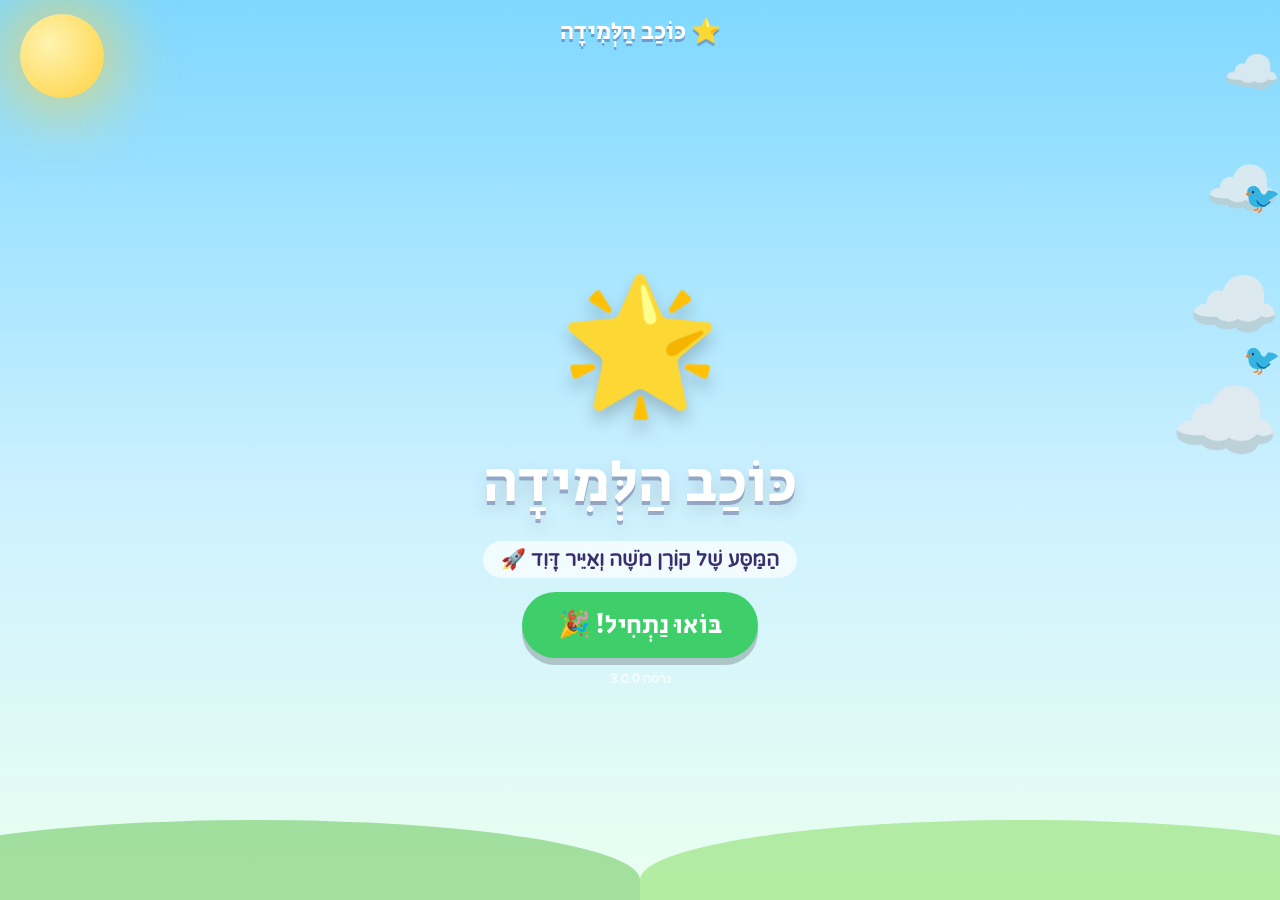
==== app/src/main/assets/index.html @ 02dd898a "Initial commit of Android app and kids learning game web assets" ====
<!DOCTYPE html>
<html lang="he" dir="rtl">
<head>
<script>
(function(){
  try {
    const saved = JSON.parse(localStorage.getItem('kls2_localHtml'));
    if (saved && saved.version && saved.html) {
      const currentVer = '3.0.0';
      const pa = saved.version.split('.').map(Number);
      const pb = currentVer.split('.').map(Number);
      let isNewer = false;
      for (let i = 0; i < 3; i++) {
        if ((pa[i] || 0) > (pb[i] || 0)) { isNewer = true; break; }
        if ((pa[i] || 0) < (pb[i] || 0)) { break; }
      }
      if (isNewer) {
        window.__isLocalHtmlLoaded = true;
        document.open();
        document.write(saved.html);
        document.close();
      } else {
        localStorage.removeItem('kls2_localHtml');
      }
    }
  } catch(e) {}
})();
</script>
<meta charset="UTF-8">
<meta name="viewport" content="width=device-width, initial-scale=1.0, maximum-scale=1.0, user-scalable=no, viewport-fit=cover">
<meta name="mobile-web-app-capable" content="yes">
<meta name="theme-color" content="#5b8def">
<title>כוכב הלמידה 3.0 ⭐ קורן משה & אייר דוד</title>
<link rel="preconnect" href="https://fonts.googleapis.com">
<link href="https://fonts.googleapis.com/css2?family=Varela+Round&family=Secular+One&family=Fredoka:wght@500;700&display=swap" rel="stylesheet">
<style>
:root{
  --sky1:#7fd8ff; --sky2:#cdf1ff;
  --sun:#ffd23f; --grass:#7ed957;
  --card:#ffffff; --ink:#3a2e6e;
  --pink:#ff6fa5; --orange:#ff9f43; --teal:#2dd4bf; --violet:#a78bfa; --blue:#5b8def;
  --good:#3ecf6b; --bad:#ff5e5e;
  --shadow:0 8px 0 rgba(58,46,110,.18);
}
*{margin:0;padding:0;box-sizing:border-box;-webkit-tap-highlight-color:transparent;user-select:none;-webkit-user-select:none;touch-action:manipulation}
html,body{height:100%;overflow:hidden}
body{
  font-family:'Varela Round','Rubik',sans-serif;color:var(--ink);
  background:linear-gradient(180deg,var(--sky1) 0%,var(--sky2) 55%,#eafff0 100%);
  display:flex;flex-direction:column;
}
.en{font-family:'Fredoka','Varela Round',sans-serif}

/* ---------- רקע חי ---------- */
.bg{position:fixed;inset:0;pointer-events:none;z-index:0;overflow:hidden}
.cloud{position:absolute;font-size:64px;opacity:.85;animation:drift linear infinite}
@keyframes drift{from{transform:translateX(-15vw)}to{transform:translateX(115vw)}}
.sun{position:absolute;top:14px;left:20px;width:84px;height:84px;border-radius:50%;
  background:radial-gradient(circle at 35% 35%,#fff3b0,var(--sun));
  box-shadow:0 0 60px 20px rgba(255,210,63,.55);animation:spinSun 24s linear infinite}
@keyframes spinSun{to{transform:rotate(360deg)}}
.hill{position:absolute;bottom:-40px;width:60vw;height:120px;border-radius:50% 50% 0 0;background:var(--grass);opacity:.5}
.hill.h2{right:-10vw}.hill.h1{left:-10vw;background:#5ec24a}
.bird{position:absolute;font-size:30px;animation:drift linear infinite}

/* ---------- כותרת ---------- */
header{position:relative;z-index:5;display:flex;align-items:center;justify-content:space-between;padding:8px 14px;gap:8px;min-height:62px}
.brand{font-family:'Secular One',sans-serif;font-size:clamp(16px,3.2vw,24px);color:#fff;text-shadow:0 3px 0 rgba(58,46,110,.35)}
.hud{display:flex;align-items:center;gap:8px}
.pill{display:flex;align-items:center;gap:5px;background:#fff;border-radius:999px;padding:5px 14px;font-weight:bold;font-size:19px;box-shadow:var(--shadow)}
.pill .s{font-size:22px;animation:pulse 1.6s ease-in-out infinite}
@keyframes pulse{50%{transform:scale(1.2) rotate(8deg)}}
.btn-ico{background:#fff;border:none;border-radius:999px;width:46px;height:46px;font-size:23px;box-shadow:var(--shadow);cursor:pointer}
.btn-ico:active{transform:translateY(4px);box-shadow:0 2px 0 rgba(58,46,110,.18)}
#homeBtn,#profilePill,#ttsBtn{display:none}
#profilePill{cursor:pointer}
#ttsBtn.off{opacity:.55}
.pill .pf{width:28px;height:28px;border-radius:50%;object-fit:cover}

/* ---------- מסכים ---------- */
main{position:relative;z-index:2;flex:1;display:flex;flex-direction:column;overflow:hidden}
.screen{position:absolute;inset:0;display:none;flex-direction:column;padding:6px 14px 14px;animation:popIn .45s cubic-bezier(.2,1.4,.4,1)}
.screen.active{display:flex}
@keyframes popIn{from{opacity:0;transform:scale(.92) translateY(24px)}}

/* ---------- ספלאש ---------- */
#splash{align-items:center;justify-content:center;text-align:center;gap:14px}
.logo-star{font-size:clamp(80px,16vw,130px);animation:logoFloat 2.6s ease-in-out infinite;filter:drop-shadow(0 10px 8px rgba(0,0,0,.2))}
@keyframes logoFloat{50%{transform:translateY(-18px) rotate(8deg)}}
.logo-title{font-family:'Secular One',sans-serif;font-size:clamp(34px,8vw,60px);color:#fff;text-shadow:0 4px 0 rgba(58,46,110,.35),0 8px 18px rgba(0,0,0,.15)}
.logo-sub{font-size:clamp(15px,3vw,20px);font-weight:bold;color:var(--ink);background:rgba(255,255,255,.7);padding:6px 18px;border-radius:999px}
.ver-tag{font-size:12px;font-weight:bold;color:#fff;opacity:.8}

/* ---------- כפתורים ---------- */
.big-btn{font-family:'Secular One',sans-serif;font-size:clamp(19px,3.4vw,26px);border:none;border-radius:999px;padding:14px 36px;cursor:pointer;color:#fff;box-shadow:0 7px 0 rgba(0,0,0,.2);transition:transform .12s}
.big-btn:active{transform:translateY(5px);box-shadow:none}
.big-btn.green{background:var(--good)}.big-btn.orange{background:var(--orange)}
.big-btn.blue{background:var(--blue)}.big-btn.pink{background:var(--pink)}
.big-btn[disabled]{opacity:.4;pointer-events:none}

/* ---------- פרופילים ---------- */
#profiles,#newProfile{align-items:center;justify-content:center;gap:16px}
.sec-title{font-family:'Secular One',sans-serif;font-size:clamp(24px,5vw,38px);color:#fff;text-shadow:0 3px 0 rgba(58,46,110,.3);text-align:center}
.profile-row{display:flex;gap:18px;flex-wrap:wrap;justify-content:center;max-width:900px}
.pcard{background:#fff;border:none;border-radius:26px;padding:18px 22px 14px;cursor:pointer;display:flex;flex-direction:column;align-items:center;gap:6px;box-shadow:var(--shadow);min-width:160px;transition:transform .15s;animation:cardIn .5s cubic-bezier(.2,1.4,.4,1) backwards;position:relative}
.pcard:active{transform:scale(.94)}
.pcard .av{font-size:58px;filter:drop-shadow(0 4px 3px rgba(0,0,0,.15))}
.pcard .pface{width:86px;height:86px;border-radius:50%;object-fit:cover;border:5px solid var(--sun);box-shadow:0 5px 12px rgba(0,0,0,.22)}
.pcard .pn{font-family:'Secular One',sans-serif;font-size:21px}
.pcard .pi{font-size:14px;font-weight:bold;opacity:.65}
.pcard .del{position:absolute;top:-8px;left:-8px;width:32px;height:32px;border-radius:50%;border:none;background:var(--bad);color:#fff;font-size:15px;box-shadow:0 3px 0 #c23;cursor:pointer}
.pcard .cam{position:absolute;top:-8px;right:-8px;width:36px;height:36px;border-radius:50%;border:none;background:var(--blue);font-size:17px;box-shadow:0 3px 0 #3a6bd0;cursor:pointer}
.pcard.add{background:rgba(255,255,255,.55);border:4px dashed rgba(58,46,110,.3)}
@keyframes cardIn{from{opacity:0;transform:translateY(40px) scale(.7)}}

/* יצירת פרופיל */
.form-card{background:#fff;border-radius:30px;box-shadow:var(--shadow);padding:22px clamp(16px,4vw,40px);display:flex;flex-direction:column;gap:14px;max-width:640px;width:100%;max-height:78vh;overflow-y:auto}
.form-lbl{font-family:'Secular One',sans-serif;font-size:20px}
#nameInput{font-family:'Varela Round',sans-serif;font-size:26px;text-align:center;border:4px solid var(--violet);border-radius:18px;padding:10px;width:100%;color:var(--ink);background:#faf8ff;user-select:text;-webkit-user-select:text}
#nameInput:focus{outline:none;border-color:var(--pink)}
.age-row,.avatar-grid{display:flex;gap:10px;flex-wrap:wrap;justify-content:center}
.age-opt{font-family:'Secular One',sans-serif;font-size:26px;width:60px;height:60px;border-radius:50%;border:4px solid rgba(58,46,110,.2);background:#fff;color:var(--ink);cursor:pointer;transition:.15s}
.age-opt.sel{background:var(--sun);border-color:var(--orange);transform:scale(1.15);box-shadow:0 0 0 4px rgba(255,159,67,.4)}
.avatar-grid{display:grid;grid-template-columns:repeat(6,1fr);gap:8px}
.av-opt{font-size:clamp(30px,6vw,42px);background:#f4f1ff;border:4px solid transparent;border-radius:18px;cursor:pointer;padding:6px;transition:.15s}
.av-opt.sel{border-color:var(--violet);background:#fff;transform:scale(1.12);box-shadow:0 4px 0 rgba(58,46,110,.18)}

/* ---------- באנר הילדים במסך הבית ---------- */
.kids-banner{display:flex;justify-content:center;align-items:flex-end;gap:clamp(20px,6vw,70px);margin:2px auto 10px;position:relative}
.kid-hero{display:flex;flex-direction:column;align-items:center;cursor:pointer;position:relative;transition:transform .2s}
.kid-hero:active{transform:scale(.93)}
.kid-hero .wrap{position:relative;animation:heroBob 3s ease-in-out infinite}
.kid-hero:nth-child(2) .wrap{animation-delay:1.5s}
@keyframes heroBob{50%{transform:translateY(-9px)}}
.kid-face{width:clamp(72px,13vw,104px);height:clamp(72px,13vw,104px);border-radius:50%;object-fit:cover;border:5px solid var(--sun);box-shadow:0 6px 16px rgba(0,0,0,.28);background:#fff;position:relative;z-index:2;display:block}
.kid-body{width:clamp(54px,9.5vw,76px);height:clamp(38px,7vw,54px);margin:-14px auto 0;background:linear-gradient(180deg,var(--bc,#5b8def),color-mix(in srgb,var(--bc,#5b8def) 70%,#000 12%));border-radius:16px 16px 22px 22px;position:relative;z-index:1;border:4px solid #20203a;display:flex;align-items:flex-end;justify-content:center;font-size:20px}
.kid-body::before{content:'';position:absolute;inset:-4px -16px -2px -16px;background:var(--cape,#ff5e5e);border-radius:14px 14px 40px 40px;z-index:-1;transform-origin:top center;animation:capeWave 2.4s ease-in-out infinite}
@keyframes capeWave{50%{transform:scaleX(1.12) rotate(1.6deg)}}
.kid-crown{position:absolute;top:-22px;left:50%;transform:translateX(-50%);font-size:26px;z-index:3;filter:drop-shadow(0 3px 2px rgba(0,0,0,.25));animation:pulse 2s infinite}
.kid-name{font-family:'Secular One',sans-serif;font-size:clamp(16px,3vw,23px);background:#fff;padding:3px 16px;border-radius:999px;box-shadow:var(--shadow);margin-top:8px;white-space:nowrap}
.kid-hero.active .kid-face{border-color:var(--good);box-shadow:0 0 0 4px rgba(62,207,107,.45),0 6px 16px rgba(0,0,0,.28)}
.kid-hero.active .kid-name{background:var(--good);color:#fff}
.kid-stars{font-size:13px;font-weight:bold;margin-top:2px;background:rgba(255,255,255,.8);border-radius:99px;padding:1px 10px}
.vs-badge{font-family:'Secular One',sans-serif;font-size:clamp(15px,2.6vw,20px);color:#fff;background:var(--violet);border-radius:50%;width:46px;height:46px;display:flex;align-items:center;justify-content:center;box-shadow:0 4px 0 #7c5cd6;align-self:center}

/* ---------- בית ---------- */
#home{overflow-y:auto}
.greet-bar{display:flex;align-items:center;gap:12px;background:rgba(255,255,255,.85);border-radius:24px;padding:8px 16px;box-shadow:var(--shadow);margin:0 auto 8px;max-width:760px;width:100%}
.greet-av{font-size:44px;animation:bob 2.4s ease-in-out infinite}
.greet-av img{width:52px;height:52px;border-radius:50%;object-fit:cover;border:3px solid var(--sun)}
@keyframes bob{50%{transform:translateY(-7px) rotate(-4deg)}}
.greet-txt{flex:1}
.greet-hi{font-family:'Secular One',sans-serif;font-size:clamp(17px,3.2vw,24px)}
.greet-sub{font-size:13px;font-weight:bold;opacity:.7}
.lvl-wrap{min-width:110px;text-align:center}
.lvl-name{font-size:12px;font-weight:bold}
.lvl-bar{height:13px;background:rgba(58,46,110,.12);border-radius:99px;overflow:hidden;margin-top:3px}
.lvl-fill{height:100%;background:linear-gradient(90deg,var(--sun),var(--orange));border-radius:99px;transition:width .8s cubic-bezier(.2,1.2,.4,1)}
.upd-btn{background:none;border:none;font-size:20px;cursor:pointer;opacity:.7}
.menu-grid{display:grid;grid-template-columns:repeat(auto-fit,minmax(170px,1fr));gap:16px;max-width:940px;width:100%;margin:0 auto;padding-bottom:10px}
.mcard{background:var(--card);border:none;border-radius:26px;padding:18px 8px 16px;cursor:pointer;display:flex;flex-direction:column;align-items:center;gap:6px;box-shadow:var(--shadow);transition:transform .15s;position:relative;overflow:hidden;animation:cardIn .5s cubic-bezier(.2,1.4,.4,1) backwards}
.mcard:active{transform:scale(.94)}
.mcard::before{content:'';position:absolute;inset:0 0 auto 0;height:8px;background:var(--c,var(--pink))}
.mcard .ic{font-size:clamp(55px,9vw,75px);filter:drop-shadow(0 4px 3px rgba(0,0,0,.15));animation:bob 2.4s ease-in-out infinite}
.mcard:nth-child(even) .ic{animation-delay:1.2s}
.mcard .nm{font-family:'Secular One',sans-serif;font-size:clamp(18px,2.8vw,22px)}
.mcard .sub{font-size:12px;opacity:.6;font-weight:bold}
.mcard .gstars{font-size:14px;letter-spacing:1px;min-height:16px}

/* ---------- מסך משחק ---------- */
.game-top{display:flex;align-items:center;justify-content:center;gap:8px;margin-bottom:4px;width:100%}
.prompt{font-family:'Secular One',sans-serif;font-size:clamp(28px,5vw,42px);text-align:center;background:#fff;border-radius:24px;padding:15px 30px;box-shadow:var(--shadow);width:100%}
.speak-btn{background:var(--violet);color:#fff;border:none;border-radius:50%;width:52px;height:52px;font-size:25px;box-shadow:0 5px 0 #7c5cd6;cursor:pointer;flex-shrink:0}
.speak-btn:active{transform:translateY(4px);box-shadow:none}
.dots{display:flex;gap:8px;justify-content:center;margin:8px 0}
.dot{width:18px;height:18px;border-radius:50%;background:rgba(58,46,110,.18);transition:.3s}
.dot.done{background:var(--sun);transform:scale(1.25);box-shadow:0 0 8px rgba(255,210,63,.8)}
.stage{flex:1;position:relative;display:flex;flex-direction:column;justify-content:center;gap:16px;min-height:0;overflow:hidden}

/* ---------- גרירה ---------- */
.drag{cursor:grab;touch-action:none;position:relative;z-index:3;transition:transform .15s}
.drag.dragging{z-index:50;transition:none;transform:scale(1.18);filter:drop-shadow(0 12px 10px rgba(0,0,0,.25))}
.drag.placed{cursor:default;animation:landed .4s cubic-bezier(.2,1.6,.4,1)}
@keyframes landed{0%{transform:scale(1.3)}100%{transform:scale(1)}}
.dz{transition:.2s}
.dz.over{transform:scale(1.08);box-shadow:0 0 0 5px var(--sun),var(--shadow)!important}
.row{display:flex;justify-content:center;align-items:center;gap:clamp(12px,3.5vw,36px);flex-wrap:wrap}
.chip{background:#fff;border-radius:26px;padding:14px;box-shadow:var(--shadow);display:flex;flex-direction:column;align-items:center;gap:4px;font-size:clamp(50px,8vw,75px);min-width:110px}
.chip .lbl{font-size:16px;font-weight:bold}
.zone{background:rgba(255,255,255,.65);border:4px dashed rgba(58,46,110,.3);border-radius:26px;min-width:130px;min-height:130px;display:flex;flex-direction:column;align-items:center;justify-content:center;font-size:clamp(45px,7vw,65px);padding:12px;gap:4px}
.zone .lbl{font-size:16px;font-weight:bold;opacity:.75}
.zone.filled{border-style:solid;border-color:var(--good);background:#eafff0}

/* חשבון וסדרות */
.count-box{background:#fff;border-radius:26px;box-shadow:var(--shadow);padding:18px 30px;font-size:clamp(40px,7.5vw,65px);letter-spacing:4px;text-align:center;max-width:760px;margin:0 auto;line-height:1.35}
.seq{direction:ltr;font-family:'Secular One',sans-serif;letter-spacing:2px}
.num-chip{font-family:'Secular One',sans-serif;font-size:clamp(42px,7.5vw,60px);color:#fff;background:var(--teal);border-radius:24px;width:clamp(90px,13vw,120px);height:clamp(90px,13vw,120px);display:flex;align-items:center;justify-content:center;box-shadow:0 7px 0 #1aa890}
.num-chip:nth-child(2){background:var(--pink);box-shadow:0 7px 0 #d44f82}
.num-chip:nth-child(3){background:var(--orange);box-shadow:0 7px 0 #d97f22}
.num-chip:nth-child(4){background:var(--violet);box-shadow:0 7px 0 #7c5cd6}
.answer-slot{margin:0 auto;width:clamp(110px,16vw,140px);height:clamp(110px,16vw,140px);font-family:'Secular One',sans-serif;font-size:60px}

/* קריאה */
.word-display{display:flex;flex-direction:row-reverse;justify-content:center;align-items:center;gap:10px;direction:rtl;flex-wrap:wrap}
.word-display.ltr{direction:ltr;flex-direction:row}
.word-pic{font-size:clamp(80px,13vw,130px);filter:drop-shadow(0 5px 4px rgba(0,0,0,.18))}
.letter-box{font-family:'Secular One',sans-serif;font-size:clamp(45px,8vw,70px);background:#fff;border-radius:20px;width:clamp(80px,11vw,105px);height:clamp(80px,11vw,105px);display:flex;align-items:center;justify-content:center;box-shadow:var(--shadow)}
.letter-slot{background:rgba(255,255,255,.6);border:4px dashed rgba(58,46,110,.35)}
.letter-chip{font-family:'Secular One',sans-serif;color:#fff;background:var(--violet);box-shadow:0 7px 0 #7c5cd6;font-size:clamp(45px,8vw,70px);width:clamp(86px,12vw,110px);height:clamp(86px,12vw,110px);border-radius:22px;display:flex;align-items:center;justify-content:center}
.letter-chip.en{background:var(--blue);box-shadow:0 7px 0 #3a6bd0}

/* חידון */
.quiz-opts{display:grid;grid-template-columns:repeat(auto-fit,minmax(180px,1fr));gap:20px;max-width:900px;margin:0 auto;width:100%}
.qopt{background:#fff;border:none;border-radius:30px;padding:24px 16px;cursor:pointer;box-shadow:var(--shadow);display:flex;flex-direction:column;align-items:center;gap:12px;transition:transform .15s}
.qopt:active{transform:scale(.94)}
.qopt .em{font-size:clamp(60px,10vw,90px)}
.qopt .tx{font-weight:bold;font-size:clamp(22px,3.2vw,30px)}
.qopt.correct{background:#d9ffe5;box-shadow:0 0 0 5px var(--good),var(--shadow);animation:landed .4s}
.qopt.wrong{animation:shake .45s}
@keyframes shake{20%{transform:translateX(-10px)}40%{transform:translateX(10px)}60%{transform:translateX(-7px)}80%{transform:translateX(7px)}}

/* זיכרון */
.mem-grid{display:grid;gap:10px;margin:0 auto;max-width:620px;width:100%}
.mem-card{aspect-ratio:1;border:none;border-radius:18px;cursor:pointer;font-size:clamp(45px,8vw,70px);perspective:600px;background:transparent;position:relative}
.mem-inner{position:absolute;inset:0;transition:transform .45s cubic-bezier(.4,1.4,.6,1);transform-style:preserve-3d}
.mem-card.open .mem-inner{transform:rotateY(180deg)}
.mem-face{position:absolute;inset:0;border-radius:18px;display:flex;align-items:center;justify-content:center;backface-visibility:hidden;-webkit-backface-visibility:hidden;box-shadow:var(--shadow)}
.mem-back{background:linear-gradient(135deg,var(--violet),var(--blue));color:#fff;font-size:.7em}
.mem-front{background:#fff;transform:rotateY(180deg)}
.mem-card.matched .mem-front{background:#d9ffe5;box-shadow:0 0 0 4px var(--good)}
.mem-card.matched{animation:landed .5s}

/* פאזל */
.pz-wrap{display:flex;flex-wrap:wrap;align-items:center;justify-content:center;gap:22px}
.pz-side{display:flex;flex-direction:column;align-items:center;gap:8px}
.pz-board{display:grid;grid-template-columns:repeat(3,1fr);gap:4px;background:#fff;padding:8px;border-radius:20px;box-shadow:var(--shadow)}
.pz-cell{width:clamp(90px,15vmin,135px);height:clamp(90px,15vmin,135px);border-radius:10px;background:rgba(58,46,110,.08);border:3px dashed rgba(58,46,110,.22);overflow:hidden;position:relative}
.pz-cell.filled{border:none}
.pz-tray{display:grid;grid-template-columns:repeat(3,1fr);gap:10px}
.pz-piece{width:clamp(90px,15vmin,135px);height:clamp(90px,15vmin,135px);border-radius:10px;overflow:hidden;box-shadow:var(--shadow);position:relative}
.pz-art{position:absolute;width:300%;height:300%;pointer-events:none}
.pz-ghost{opacity:.16;position:absolute;inset:0}
.pz-title{font-family:'Secular One',sans-serif;font-size:17px;background:#fff;border-radius:99px;padding:3px 16px;box-shadow:var(--shadow)}

/* חגיגה */
#celebrate{align-items:center;justify-content:center;text-align:center;gap:10px}
.big-star{font-size:104px;animation:starJump .9s cubic-bezier(.2,1.6,.4,1) infinite alternate}
.big-star img{width:130px;height:130px;border-radius:50%;object-fit:cover;border:6px solid var(--sun);box-shadow:0 10px 24px rgba(0,0,0,.3)}
@keyframes starJump{to{transform:translateY(-22px) rotate(12deg) scale(1.1)}}
.cel-title{font-family:'Secular One',sans-serif;font-size:clamp(30px,6vw,50px);color:#fff;text-shadow:0 4px 0 rgba(58,46,110,.3)}
.cel-msg{font-size:clamp(16px,3vw,22px);font-weight:bold;background:rgba(255,255,255,.8);border-radius:999px;padding:8px 22px}
.cel-stars{font-size:38px;letter-spacing:6px}
.cel-btns{display:flex;gap:14px;flex-wrap:wrap;justify-content:center}

/* אפקטים */
.confetti{position:fixed;top:-20px;font-size:26px;z-index:99;pointer-events:none;animation:fall linear forwards}
@keyframes fall{to{transform:translateY(110vh) rotate(720deg)}}
.float-fb{position:fixed;z-index:98;font-size:52px;pointer-events:none;animation:fbUp .9s ease-out forwards}
@keyframes fbUp{to{transform:translateY(-90px) scale(1.6);opacity:0}}
.fly-star{position:fixed;z-index:97;font-size:34px;pointer-events:none;transition:all .8s cubic-bezier(.4,-0.2,.6,1.2)}
/* הפנים של הילד קופצות על תשובה נכונה! */
.face-pop{position:fixed;z-index:96;pointer-events:none;display:flex;flex-direction:column;align-items:center;animation:facePop 1.4s cubic-bezier(.2,1.5,.4,1) forwards}
.face-pop img{width:clamp(90px,16vw,130px);height:clamp(90px,16vw,130px);border-radius:50%;object-fit:cover;border:6px solid var(--sun);box-shadow:0 10px 24px rgba(0,0,0,.35)}
.face-pop .bub{background:#fff;border-radius:999px;padding:4px 16px;font-family:'Secular One',sans-serif;font-size:19px;margin-top:6px;box-shadow:var(--shadow)}
@keyframes facePop{
  0%{transform:translateY(80px) scale(0) rotate(-25deg);opacity:0}
  28%{transform:translateY(-16px) scale(1.18) rotate(8deg);opacity:1}
  48%{transform:translateY(6px) scale(.96) rotate(-4deg)}
  64%{transform:translateY(-6px) scale(1.05) rotate(2deg)}
  82%{transform:translateY(0) scale(1)}
  100%{transform:translateY(-50px) scale(.85);opacity:0}
}

@media (max-height:520px){
  .sun{width:50px;height:50px}
  header{min-height:50px;padding:5px 12px}
}
</style>
</head>
<body>

<div class="bg" id="bg">
  <div class="sun"></div>
  <div class="hill h1"></div><div class="hill h2"></div>
</div>

<header>
  <div class="hud">
    <button class="btn-ico" id="homeBtn" aria-label="חזרה">🏠</button>
    <div class="pill" id="profilePill"><span id="hudAvatar">🦊</span><span id="hudName"></span></div>
  </div>
  <div class="brand">⭐ כּוֹכַב הַלְּמִידָה</div>
  <div class="hud">
    <button class="btn-ico" id="ttsBtn" aria-label="הקראה אוטומטית">🔇</button>
    <div class="pill" id="starPill" style="display:none"><span class="s">⭐</span><span id="starCount">0</span></div>
  </div>
</header>

<main>
  <!-- ספלאש -->
  <section class="screen active" id="splash">
    <div class="logo-star">🌟</div>
    <div class="logo-title">כּוֹכַב הַלְּמִידָה</div>
    <div class="logo-sub">הַמַּסָּע שֶׁל קוֹרֶן מֹשֶׁה וְאַיֵּיר דָּוִד 🚀</div>
    <button class="big-btn green" id="startBtn">בּוֹאוּ נַתְחִיל! 🎉</button>
    <div class="ver-tag" id="verTag"></div>
  </section>

  <!-- בחירת פרופיל -->
  <section class="screen" id="profiles">
    <div class="sec-title">מִי מְשַׂחֵק הַיּוֹם? 👋</div>
    <div class="profile-row" id="profileRow"></div>
  </section>

  <!-- פרופיל חדש -->
  <section class="screen" id="newProfile">
    <div class="form-card">
      <div class="sec-title" style="color:var(--ink);text-shadow:none;font-size:26px">גִּבּוֹר חָדָשׁ! 🦸</div>
      <label class="form-lbl" for="nameInput">אֵיךְ קוֹרְאִים לְךָ?</label>
      <input id="nameInput" maxlength="14" placeholder="הַשֵּׁם שֶׁלִּי..." autocomplete="off">
      <div class="form-lbl">בֶּן/בַּת כַּמָּה?</div>
      <div class="age-row" id="ageRow"></div>
      <div class="form-lbl">בַּחֲרוּ חָבֵר לַמַּסָּע:</div>
      <div class="avatar-grid" id="avatarGrid"></div>
      <div class="row">
        <button class="big-btn green" id="createBtn" disabled>יוֹצְאִים לַדֶּרֶךְ! 🚀</button>
        <button class="big-btn orange" id="backBtn">חֲזָרָה</button>
      </div>
    </div>
  </section>

  <!-- בית -->
  <section class="screen" id="home">
    <div class="kids-banner" id="kidsBanner"></div>
    <div class="greet-bar">
      <div class="greet-av" id="greetAv">🦊</div>
      <div class="greet-txt">
        <div class="greet-hi" id="greetHi"></div>
        <div class="greet-sub" id="greetSub"></div>
      </div>
      <div class="lvl-wrap">
        <div class="lvl-name" id="lvlName"></div>
        <div class="lvl-bar"><div class="lvl-fill" id="lvlFill"></div></div>
      </div>
      <button class="upd-btn" id="updBtn" title="בדיקת עדכונים">🔄</button>
    </div>
    <div class="menu-grid" id="menuGrid"></div>
  </section>

  <!-- משחק -->
  <section class="screen" id="game">
    <div class="game-top">
      <button class="speak-btn" id="speakBtn" aria-label="הקראה">🔊</button>
      <div class="prompt" id="prompt"></div>
    </div>
    <div class="dots" id="dots"></div>
    <div class="stage" id="stage"></div>
  </section>

  <!-- חגיגה -->
  <section class="screen" id="celebrate">
    <div class="big-star" id="celIcon">🏆</div>
    <div class="cel-title" id="celTitle"></div>
    <div class="cel-msg" id="celMsg"></div>
    <div class="cel-stars" id="celStars"></div>
    <div class="cel-btns">
      <button class="big-btn green" id="againBtn">🔁 עוֹד פַּעַם!</button>
      <button class="big-btn orange" id="menuBtn">🗺️ לַמַּפָּה</button>
    </div>
  </section>
</main>

<input type="file" id="photoInput" accept="image/*" style="display:none">

<script>
/* ============================================================
   כוכב הלמידה 3.0 — קורן משה & אייר דוד
   פרופילים | קושי לפי גיל | עברית + אנגלית | עדכונים מרחוק
   ============================================================ */
'use strict';
const APP_VERSION='3.0.0';

const $=s=>document.querySelector(s);
const stage=$('#stage'), promptEl=$('#prompt'), dotsEl=$('#dots');
const shuffle=a=>{a=a.slice();for(let i=a.length-1;i>0;i--){const j=Math.floor(Math.random()*(i+1));[a[i],a[j]]=[a[j],a[i]];}return a;};
const pick=(a,n)=>shuffle(a).slice(0,n);
const rnd=a=>a[Math.floor(Math.random()*a.length)];
const el=(tag,cls,html)=>{const e=document.createElement(tag);if(cls)e.className=cls;if(html!=null)e.innerHTML=html;return e;};
const stripNikud=t=>t.replace(/[֑-ׇ]/g,'');
$('#verTag').textContent='גרסה '+APP_VERSION;

/* ============================================================
   פרופילים — קורן משה ואייר דוד מגיעים מובנים
   ============================================================ */
const DB_KEY='kls2_profiles';
let profiles=[];
try{profiles=JSON.parse(localStorage.getItem(DB_KEY)||'[]');}catch(e){profiles=[];}
let P=null;
function saveDB(){localStorage.setItem(DB_KEY,JSON.stringify(profiles));}
function tier(){return P.age<=4?1:(P.age<=5?2:3);}
const AVATARS=['🦊','🦄','🐯','🐼','🦖','🐰','🐙','🦁','🐸','🦋','🚀','🤖'];

/* זריעת שני הגיבורים של הבית */
(function seed(){
  const KIDS=[
    {seed:'koren',name:'קוֹרֶן מֹשֶׁה',age:6,avatar:'🦁',photo:'assets/koren-moshe.png',suit:'#8d1f2d',cape:'#ffd23f'},
    {seed:'ayar', name:'אַיֵּיר דָּוִד', age:4,avatar:'🦊',photo:'assets/ayar-david.png',suit:'#5b8def',cape:'#ff6fa5'},
  ];
  let changed=false;
  KIDS.forEach(k=>{
    let p=profiles.find(x=>x.seed===k.seed||stripNikud(x.name)===stripNikud(k.name));
    if(!p){
      profiles.push({id:Date.now()+Math.random(),...k,stars:0,gameStars:{},dayStreak:1,
        lastDay:new Date().toDateString(),tts:false});
      changed=true;
    }else{
      if(!p.photo){p.photo=k.photo;changed=true;}
      if(!p.seed){p.seed=k.seed;p.suit=k.suit;p.cape=k.cape;changed=true;}
    }
  });
  if(changed)saveDB();
})();

const LEVELS=[
  {n:0,t:'מַתְחִיל קָטָן 🐣'},{n:20,t:'חוֹקֵר סַקְרָן 🔍'},{n:50,t:'אַלּוּף כּוֹכָבִים 🌟'},
  {n:100,t:'גָּאוֹן צָעִיר 🧠'},{n:180,t:'מַדְעָן עַל 🔬'},{n:300,t:'כּוֹכַב־עָל 👑'},
];
function levelInfo(){
  let cur=LEVELS[0],next=null;
  for(const L of LEVELS){if(P.stars>=L.n)cur=L;else{next=L;break;}}
  return {cur,next};
}

/* ============================================================
   צלילים
   ============================================================ */
let AC=null;
function ac(){if(!AC)AC=new (window.AudioContext||window.webkitAudioContext)();if(AC.state==='suspended')AC.resume();return AC;}
function tone(freq,t0,dur,type='sine',vol=.25){
  const c=ac(),o=c.createOscillator(),g=c.createGain();
  o.type=type;o.frequency.value=freq;o.connect(g);g.connect(c.destination);
  const t=c.currentTime+t0;
  g.gain.setValueAtTime(0,t);g.gain.linearRampToValueAtTime(vol,t+.02);
  g.gain.exponentialRampToValueAtTime(.001,t+dur);
  o.start(t);o.stop(t+dur+.05);
}
const sndGood=()=>{[523,659,784].forEach((f,i)=>tone(f,i*.09,.25,'triangle'));};
const sndBad =()=>{tone(220,0,.2,'sawtooth',.12);tone(180,.12,.25,'sawtooth',.12);};
const sndWin =()=>{[523,659,784,1047,784,1047].forEach((f,i)=>tone(f,i*.13,.3,'triangle',.3));};
const sndPop =()=>tone(880,0,.08,'sine',.15);
const sndFlip=()=>tone(660,0,.07,'sine',.12);

/* ============================================================
   הקראה — כבויה כברירת מחדל, בחירת קול עברי איכותי
   ============================================================ */
const VOICES={he:null,en:null};
function pickVoices(){
  const vs=speechSynthesis.getVoices();
  const he=vs.filter(v=>/^(he|iw)/i.test(v.lang));
  /* עדיפות: קולות Google/Natural/Online — מבטאים עברית הרבה יותר טוב */
  VOICES.he=he.find(v=>/google/i.test(v.name))
          ||he.find(v=>/natural|online|neural/i.test(v.name))
          ||he[0]||null;
  const en=vs.filter(v=>/^en(-US|-GB)?/i.test(v.lang));
  VOICES.en=en.find(v=>/google us english/i.test(v.name))
          ||en.find(v=>/google/i.test(v.name))
          ||en.find(v=>/natural|online|neural/i.test(v.name))
          ||en[0]||null;
}
try{pickVoices();speechSynthesis.onvoiceschanged=pickVoices;}catch(e){}
function ttsOn(){return !!(P&&P.tts);}
/* force=true ← לחיצה ידנית על 🔊 תמיד מקריאה */
function speak(text,lang='he-IL',force=false){
  if(!force&&!ttsOn())return;
  try{
    speechSynthesis.cancel();
    const u=new SpeechSynthesisUtterance(stripNikud(text));
    u.lang=lang;
    const v=lang.startsWith('he')?VOICES.he:VOICES.en;
    if(v)u.voice=v;
    u.rate=lang.startsWith('he')?.85:.8;u.pitch=1.05;
    speechSynthesis.speak(u);
  }catch(e){}
}
function speakEn(text,force){speak(text,'en-US',force);}
let currentSpeak=null; // (force)=>void
$('#speakBtn').addEventListener('click',()=>{
  if(currentSpeak)currentSpeak(true);else speak(promptEl.textContent,'he-IL',true);
});
$('#ttsBtn').addEventListener('click',()=>{
  if(!P)return;
  P.tts=!P.tts;saveDB();renderTtsBtn();sndPop();
  if(P.tts)speak('ההקראה פועלת!','he-IL',true);else speechSynthesis.cancel();
});
function renderTtsBtn(){
  const b=$('#ttsBtn');
  b.textContent=P&&P.tts?'🔊':'🔇';
  b.classList.toggle('off',!(P&&P.tts));
}

/* ============================================================
   אפקטים
   ============================================================ */
function confetti(){
  const emo=['🎉','⭐','🎈','💛','💚','💙','✨','🌟'];
  for(let i=0;i<26;i++){
    const c=el('div','confetti',emo[i%emo.length]);
    c.style.left=Math.random()*100+'vw';
    c.style.animationDuration=(1.4+Math.random()*1.6)+'s';
    c.style.animationDelay=(Math.random()*.5)+'s';
    document.body.appendChild(c);setTimeout(()=>c.remove(),3500);
  }
}
function floatFb(x,y,good){
  const f=el('div','float-fb',good?rnd(['🌟','💪','👏','🤩','🔥']):'🙈');
  f.style.left=(x-25)+'px';f.style.top=(y-40)+'px';
  document.body.appendChild(f);setTimeout(()=>f.remove(),900);
}
function flyStar(x,y){
  const s=el('div','fly-star','⭐');
  s.style.left=x+'px';s.style.top=y+'px';
  document.body.appendChild(s);
  const target=$('#starPill').getBoundingClientRect();
  requestAnimationFrame(()=>requestAnimationFrame(()=>{
    s.style.left=(target.left+target.width/2)+'px';
    s.style.top=(target.top+8)+'px';
    s.style.transform='scale(.4)';s.style.opacity='.6';
  }));
  setTimeout(()=>{s.remove();renderHUD();},820);
}
/* הפנים של הילד קופצות עם הנפשה קומית על תשובה נכונה! */
let lastFacePop=0;
const PRAISE=['מְעוּלֶה!','אַלּוּף!','וָאוּ!','תּוֹתָח!','גָּאוֹן!','כֵּיף חַיִּים!','בּוּל!','יֵשׁשׁ!'];
function facePop(){
  if(!P||!P.photo)return;
  const now=Date.now();
  if(now-lastFacePop<1500)return;
  lastFacePop=now;
  const f=el('div','face-pop',`<img src="${P.photo}" alt=""><div class="bub">${rnd(PRAISE)}</div>`);
  const x=15+Math.random()*55;
  f.style.left=x+'vw';
  f.style.bottom='12vh';
  document.body.appendChild(f);
  setTimeout(()=>f.remove(),1450);
}

/* רקע */
(function(){
  const bg=$('#bg');
  for(let i=0;i<4;i++){
    const c=el('div','cloud','☁️');
    c.style.top=(5+i*12)+'%';c.style.animationDuration=(40+i*18)+'s';
    c.style.animationDelay=(-i*14)+'s';c.style.fontSize=(46+i*14)+'px';
    bg.appendChild(c);
  }
  for(let i=0;i<2;i++){
    const b=el('div','bird','🐦');
    b.style.top=(20+i*18)+'%';b.style.animationDuration=(26+i*12)+'s';
    b.style.animationDelay=(-i*9)+'s';bg.appendChild(b);
  }
})();

/* ============================================================
   ניווט
   ============================================================ */
const screens={splash:$('#splash'),profiles:$('#profiles'),newProfile:$('#newProfile'),home:$('#home'),game:$('#game'),celebrate:$('#celebrate')};
function show(name){
  Object.values(screens).forEach(s=>s.classList.remove('active'));
  screens[name].classList.add('active');
  $('#homeBtn').style.display=(name==='game'||name==='celebrate')?'block':'none';
  $('#profilePill').style.display=(P&&name!=='splash'&&name!=='profiles'&&name!=='newProfile')?'flex':'none';
  $('#ttsBtn').style.display=(P&&(name==='home'||name==='game'))?'block':'none';
  $('#starPill').style.display=P?'flex':'none';
}
$('#homeBtn').addEventListener('click',()=>{speechSynthesis.cancel();goHome();});
$('#menuBtn').addEventListener('click',goHome);
$('#againBtn').addEventListener('click',()=>startGame(currentGame));
$('#profilePill').addEventListener('click',()=>{renderProfiles();show('profiles');});
$('#startBtn').addEventListener('click',()=>{
  ac();sndPop();
  if(document.documentElement.requestFullscreen)document.documentElement.requestFullscreen().catch(()=>{});
  renderProfiles();show('profiles');
});

/* ============================================================
   מסך פרופילים + העלאת תמונה
   ============================================================ */
let photoTarget=null;
$('#photoInput').addEventListener('change',e=>{
  const file=e.target.files[0];
  if(!file||!photoTarget)return;
  const reader=new FileReader();
  reader.onload=()=>{
    const img=new Image();
    img.onload=()=>{
      const c=document.createElement('canvas');
      const S=280;c.width=S;c.height=S;
      const ctx=c.getContext('2d');
      const m=Math.min(img.width,img.height);
      ctx.drawImage(img,(img.width-m)/2,(img.height-m)/2,m,m,0,0,S,S);
      photoTarget.photo=c.toDataURL('image/jpeg',.85);
      saveDB();renderProfiles();if(P===photoTarget)renderHUD();
    };
    img.src=reader.result;
  };
  reader.readAsDataURL(file);
  e.target.value='';
});
function faceHTML(p,cls){
  return p.photo?`<img class="${cls}" src="${p.photo}" alt="">`:`<span class="av">${p.avatar}</span>`;
}
function renderProfiles(){
  const row=$('#profileRow');row.innerHTML='';
  profiles.forEach((p,i)=>{
    const c=el('button','pcard',`
      ${faceHTML(p,'pface')}
      <span class="pn">${p.name}</span>
      <span class="pi">גִּיל ${p.age} · ⭐ ${p.stars}</span>`);
    c.style.animationDelay=(i*.07)+'s';
    const cam=el('button','cam','📷');
    cam.title='שינוי תמונה';
    cam.addEventListener('click',e=>{e.stopPropagation();photoTarget=p;$('#photoInput').click();});
    c.appendChild(cam);
    if(!p.seed){ /* את הגיבורים הקבועים של הבית לא מוחקים בטעות */
      const del=el('button','del','✖');
      del.addEventListener('click',e=>{
        e.stopPropagation();
        if(confirm('למחוק את הפרופיל של '+stripNikud(p.name)+'?')){
          profiles.splice(i,1);saveDB();renderProfiles();
        }
      });
      c.appendChild(del);
    }
    c.addEventListener('click',()=>selectProfile(p));
    row.appendChild(c);
  });
  const add=el('button','pcard add','<span class="av">➕</span><span class="pn">גִּבּוֹר חָדָשׁ</span>');
  add.style.animationDelay=(profiles.length*.07)+'s';
  add.addEventListener('click',()=>openNewProfile());
  row.appendChild(add);
}
function selectProfile(p){
  P=p;
  if(P.tts===undefined)P.tts=false;
  const today=new Date().toDateString();
  if(P.lastDay!==today){
    const yest=new Date(Date.now()-864e5).toDateString();
    P.dayStreak=(P.lastDay===yest)?(P.dayStreak||0)+1:1;
    P.lastDay=today;
  }
  saveDB();renderHUD();renderTtsBtn();goHome();
  speak('שלום '+stripNikud(P.name)+'! בוא נלמד ונשחק!');
}

/* פרופיל חדש */
let npAge=null,npAvatar=null;
function openNewProfile(){
  npAge=null;npAvatar=null;
  $('#nameInput').value='';
  const ar=$('#ageRow');ar.innerHTML='';
  [3,4,5,6,7].forEach(a=>{
    const b=el('button','age-opt',a);
    b.addEventListener('click',()=>{
      ar.querySelectorAll('.sel').forEach(x=>x.classList.remove('sel'));
      b.classList.add('sel');npAge=a;sndPop();checkForm();
    });
    ar.appendChild(b);
  });
  const ag=$('#avatarGrid');ag.innerHTML='';
  AVATARS.forEach(av=>{
    const b=el('button','av-opt',av);
    b.addEventListener('click',()=>{
      ag.querySelectorAll('.sel').forEach(x=>x.classList.remove('sel'));
      b.classList.add('sel');npAvatar=av;sndPop();checkForm();
    });
    ag.appendChild(b);
  });
  checkForm();show('newProfile');
}
function checkForm(){$('#createBtn').disabled=!($('#nameInput').value.trim()&&npAge&&npAvatar);}
$('#nameInput').addEventListener('input',checkForm);
$('#backBtn').addEventListener('click',()=>show('profiles'));
$('#createBtn').addEventListener('click',()=>{
  const p={id:Date.now(),name:$('#nameInput').value.trim(),age:npAge,avatar:npAvatar,photo:null,
    stars:0,gameStars:{},dayStreak:1,lastDay:new Date().toDateString(),tts:false};
  profiles.push(p);saveDB();
  confetti();sndWin();
  selectProfile(p);
});

/* ============================================================
   HUD + בית
   ============================================================ */
function renderHUD(){
  $('#starCount').textContent=P.stars;
  $('#hudAvatar').innerHTML=P.photo?`<img class="pf" src="${P.photo}">`:P.avatar;
  $('#hudName').textContent=stripNikud(P.name).split(' ')[0];
}
function addStar(ev){
  P.stars++;saveDB();
  if(ev)flyStar(ev.clientX,ev.clientY);else renderHUD();
}
const GAMES=[
  {id:'reading', ic:'📖',nm:'קְרִיאָה',     sub:'הָאוֹת הַחֲסֵרָה',  c:'var(--violet)'},
  {id:'builder', ic:'🔤',nm:'בּוֹנֶה מִלִּים',sub:'מַרְכִּיבִים מִלָּה!',c:'#8d6bf0'},
  {id:'math',    ic:'🎈',nm:'חֶשְׁבּוֹן',    sub:'מִסְפָּרִים וְקֶסֶם', c:'var(--teal)'},
  {id:'series',  ic:'🔢',nm:'סְדָרוֹת',     sub:'מָה הַמִּסְפָּר הַבָּא?',c:'#1aa890'},
  {id:'english', ic:'🇬🇧',nm:'אַנְגְּלִית',  sub:'English Fun!',     c:'var(--blue)'},
  {id:'animals', ic:'🦎',nm:'חַיּוֹת וְזוֹחֲלִים',sub:'מֻמְחֵה הַטֶּבַע!',c:'var(--orange)'},
  {id:'school',  ic:'🎒',nm:'כִּתָּה א\'',  sub:'צוּרוֹת וּדְפוּסִים',c:'var(--pink)'},
  {id:'knowledge',ic:'🌍',nm:'יֶדַע כְּלָלִי',sub:'חִידוֹן הָעוֹלָם', c:'var(--good)'},
  {id:'bible',   ic:'🛶',nm:'תַּנָ"ךְ',     sub:'סִפּוּרֵי גִּבּוֹרִים',c:'#5b8def'},
  {id:'memory',  ic:'🃏',nm:'זִכָּרוֹן',    sub:'מוֹצְאִים זוּגוֹת',  c:'#f06292'},
  {id:'puzzle',  ic:'🧩',nm:'פָּאזֶל גִּבּוֹרִים',sub:'8 לוֹחֲמֵי כּוֹכָבִים',c:'#ff5e5e'},
];
function renderKidsBanner(){
  const banner=$('#kidsBanner');banner.innerHTML='';
  const kids=profiles.filter(p=>p.seed);
  kids.forEach((k,i)=>{
    const active=P&&P.id===k.id;
    const h=el('div','kid-hero'+(active?' active':''),`
      <div class="wrap">
        ${active?'<div class="kid-crown">👑</div>':''}
        ${k.photo?`<img class="kid-face" src="${k.photo}" alt="">`:`<div class="kid-face" style="display:flex;align-items:center;justify-content:center;font-size:50px">${k.avatar}</div>`}
        <div class="kid-body" style="--bc:${k.suit||'#5b8def'};--cape:${k.cape||'#ff5e5e'}">⭐</div>
      </div>
      <div class="kid-name">${k.name}</div>
      <div class="kid-stars">⭐ ${k.stars}</div>`);
    h.addEventListener('click',()=>{if(!P||P.id!==k.id){sndPop();selectProfile(k);}});
    banner.appendChild(h);
    if(i===0&&kids.length>1)banner.appendChild(el('div','vs-badge','⚡'));
  });
}
function goHome(){
  renderHUD();renderTtsBtn();renderKidsBanner();
  const h=new Date().getHours();
  const hi=h<12?'בֹּקֶר טוֹב':h<18?'צָהֳרַיִם טוֹבִים':'עֶרֶב טוֹב';
  $('#greetAv').innerHTML=P.photo?`<img src="${P.photo}" alt="">`:P.avatar;
  $('#greetHi').textContent=hi+', '+stripNikud(P.name).split(' ')[0]+'! ✨';
  $('#greetSub').textContent='🔥 רֶצֶף שֶׁל '+(P.dayStreak||1)+' יָמִים · גִּיל '+P.age;
  const {cur,next}=levelInfo();
  $('#lvlName').textContent=cur.t;
  $('#lvlFill').style.width=next?Math.min(100,100*(P.stars-cur.n)/(next.n-cur.n))+'%':'100%';
  const grid=$('#menuGrid');grid.innerHTML='';
  GAMES.forEach((g,i)=>{
    const gs=P.gameStars[g.id]||0;
    const b=el('button','mcard',`
      <span class="ic">${g.ic}</span><span class="nm">${g.nm}</span>
      <span class="sub">${g.sub}</span>
      <span class="gstars">${gs?'⭐'.repeat(Math.min(Math.ceil(Math.log2(gs+1)),5)):'&nbsp;'}</span>`);
    b.style.setProperty('--c',g.c);
    b.style.animationDelay=(i*.05)+'s';
    b.addEventListener('click',()=>{ac();sndPop();startGame(g.id);});
    grid.appendChild(b);
  });
  show('home');
}

/* ============================================================
   עדכוני גרסה ומאגר שאלות מרחוק (GitHub)
   ============================================================ */
$('#updBtn').addEventListener('click',checkUpdates);
async function checkUpdates(){
  let url=localStorage.getItem('kls2_updateUrl')||'https://raw.githubusercontent.com/dorbhm/KidsStudy/main/version.json';
  try{
    const r=await fetch(url+(url.includes('?')?'&':'?')+'t='+Date.now());
    if(!r.ok)throw new Error('HTTP '+r.status);
    const j=await r.json();
    let updatedHtml = false;
    if(j.version&&j.version!==APP_VERSION){
      if(confirm('🎉 נמצאה גרסה חדשה: '+j.version+' (אצלך: '+APP_VERSION+')\nהאם ברצונך לעדכן את האפליקציה?')){
        const htmlUrl = url.replace('version.json', 'index.html');
        const htmlRes = await fetch(htmlUrl+'?t='+Date.now());
        if(htmlRes.ok){
          const htmlText = await htmlRes.text();
          if(htmlText.includes('<!DOCTYPE html>') && htmlText.includes('כּוֹכַב הַלְּמִידָה')){
            localStorage.setItem('kls2_localHtml', JSON.stringify({version: j.version, html: htmlText}));
            updatedHtml = true;
          }
        }
      }
    }
    if(j.questionsUrl){
      const qr=await fetch(j.questionsUrl+(j.questionsUrl.includes('?')?'&':'?')+'t='+Date.now());
      if(qr.ok){
        const qj=await qr.json();
        localStorage.setItem('kls2_extraBank',JSON.stringify(qj));
        applyExtraBank();
        if(updatedHtml) {
          alert('📚 מאגר השאלות והאפליקציה עודכנו בהצלחה! האפליקציה תופעל מחדש.');
          location.reload();
          return;
        } else {
          alert('📚 מאגר השאלות עודכן בהצלחה!');
        }
      }
    } else if (updatedHtml) {
      alert('✅ האפליקציה עודכנה בהצלחה! היא תופעל מחדש.');
      location.reload();
      return;
    } else {
      alert('✅ אתם בגרסה האחרונה ('+APP_VERSION+')');
    }
  }catch(e){
    if(confirm('לא הצלחתי לבדוק עדכונים ('+e.message+').\nלהזין כתובת עדכונים ידנית?')){
      const newUrl = prompt('הזן את כתובת ה-version.json:', url);
      if(newUrl) {
        localStorage.setItem('kls2_updateUrl', newUrl.trim());
      }
    }
  }
}
/* מיזוג מאגר שאלות חיצוני: {knowledge:{1:[],2:[],3:[]},bible:{...},animals:{...}}
   כל שאלה: {q:'...',ops:[["אימוג'י","טקסט",1|0],...]} */
function applyExtraBank(){
  try{
    const x=JSON.parse(localStorage.getItem('kls2_extraBank')||'null');
    if(!x)return;
    [[x.knowledge,KNOWLEDGE],[x.bible,BIBLE],[x.animals,ANIMAL_QUIZ]].forEach(([src,dst])=>{
      if(!src)return;
      for(const t of [1,2,3]){
        if(Array.isArray(src[t])){
          const have=new Set(dst[t].map(q=>q.q));
          src[t].forEach(q=>{if(q&&q.q&&Array.isArray(q.ops)&&!have.has(q.q))dst[t].push(q);});
        }
      }
    });
  }catch(e){}
}

/* ============================================================
   נתוני תוכן
   ============================================================ */
const ANIMAL_PAIRS=[
  {a:'🐶',an:'כֶּלֶב',h:'🏠',hn:'מְלוּנָה'},{a:'🐟',an:'דָּג',h:'🌊',hn:'יָם'},
  {a:'🐦',an:'צִפּוֹר',h:'🪺',hn:'קֵן'},{a:'🐝',an:'דְּבוֹרָה',h:'🍯',hn:'כַּוֶּרֶת'},
  {a:'🐸',an:'צְפַרְדֵּעַ',h:'🪷',hn:'אֲגַם'},{a:'🐪',an:'גָּמָל',h:'🏜️',hn:'מִדְבָּר'},
  {a:'🐧',an:'פִּינְגְוִין',h:'🧊',hn:'קֶרַח'},{a:'🐵',an:'קוֹף',h:'🌴',hn:'עֵץ'},
  {a:'🦎',an:'לְטָאָה',h:'🪨',hn:'סֶלַע חַם'},{a:'🐢',an:'צָב',h:'🏖️',hn:'חוֹף'},
  {a:'🐍',an:'נָחָשׁ',h:'🕳️',hn:'מַחֲבוֹא'},{a:'🐊',an:'תַּנִּין',h:'🏞️',hn:'נָהָר'},
];
/* חידון חיות עשיר — דגש על זוחלים ולטאות! */
const ANIMAL_QUIZ={
  1:[
    {q:'מִי זוֹחֵל לְאַט עִם בַּיִת עַל הַגַּב?',ops:[['🐢','צָב',1],['🐶','כֶּלֶב',0],['🐦','צִפּוֹר',0]]},
    {q:'מִי אָרֹךְ וְזוֹחֵל בְּלִי רַגְלַיִם?',ops:[['🐍','נָחָשׁ',1],['🐱','חָתוּל',0],['🐘','פִּיל',0]]},
    {q:'אֵיזוֹ חַיָּה קוֹפֶצֶת וְאוֹמֶרֶת קְוָוה-קְוָוה?',ops:[['🐸','צְפַרְדֵּעַ',1],['🐮','פָּרָה',0],['🐑','כִּבְשָׂה',0]]},
    {q:'מִי מֶלֶךְ הַחַיּוֹת?',ops:[['🦁','אַרְיֵה',1],['🐭','עַכְבָּר',0],['🐤','אֶפְרוֹחַ',0]]},
    {q:'לְמִי יֵשׁ חֵדֶק אָרֹךְ?',ops:[['🐘','פִּיל',1],['🐰','אַרְנָב',0],['🐟','דָּג',0]]},
    {q:'מִי מְטַפֵּס עַל הַקִּיר בַּבַּיִת?',ops:[['🦎','שְׂמָמִית',1],['🐄','פָּרָה',0],['🐧','פִּינְגְוִין',0]]},
    {q:'לְמִי יֵשׁ צַוָּאר הֲכִי אָרֹךְ?',ops:[['🦒','גִ׳ירָפָה',1],['🐢','צָב',0],['🐹','אוֹגֵר',0]]},
  ],
  2:[
    {q:'אֵיזוֹ לְטָאָה מַחְלִיפָה צְבָעִים?',ops:[['🦎','זִקִּית',1],['🐢','צָב',0],['🐍','נָחָשׁ',0]]},
    {q:'מָה עוֹשָׂה לְטָאָה כְּשֶׁתּוֹפְסִים אֶת הַזָּנָב?',ops:[['🦎','מַשִּׁילָה אֶת הַזָּנָב!',1],['😴','נִרְדֶּמֶת',0],['🎵','שָׁרָה',0]]},
    {q:'אֵיפֹה גָּר הַתַּנִּין?',ops:[['🏞️','בַּנָּהָר',1],['🌳','עַל עֵץ',0],['❄️','בַּשֶּׁלֶג',0]]},
    {q:'מִי מֵהֶם זוֹחֵל?',ops:[['🐍','נָחָשׁ',1],['🐦','צִפּוֹר',0],['🐬','דּוֹלְפִין',0]]},
    {q:'אֵיךְ נָחָשׁ מִתְקַדֵּם?',ops:[['〰️','מִתְפַּתֵּל עַל הַבֶּטֶן',1],['🦘','קוֹפֵץ',0],['🏃','רָץ עַל רַגְלַיִם',0]]},
    {q:'לָמָּה הַלְּטָאָה שׁוֹכֶבֶת בַּשֶּׁמֶשׁ?',ops:[['☀️','כְּדֵי לְהִתְחַמֵּם',1],['😎','בִּשְׁבִיל שִׁזּוּף',0],['📺','לִרְאוֹת טֵלֵוִיזְיָה',0]]},
    {q:'מִי יָשֵׁן כָּל הַחֹרֶף?',ops:[['🐻','דֹּב',1],['🐔','תַּרְנְגֹלֶת',0],['🐴','סוּס',0]]},
    {q:'אֵיזוֹ חַיָּה מְיַצֶּרֶת דְּבַשׁ?',ops:[['🐝','דְּבוֹרָה',1],['🦋','פַּרְפַּר',0],['🐜','נְמָלָה',0]]},
  ],
  3:[
    {q:'מַהִי הַלְּטָאָה הֲכִי גְּדוֹלָה בָּעוֹלָם?',ops:[['🐉','דְּרָקוֹן קוֹמוֹדוֹ',1],['🦎','שְׂמָמִית',0],['🐢','צָב יָם',0]]},
    {q:'לָמָּה זוֹחֲלִים צְרִיכִים שֶׁמֶשׁ?',ops:[['🌡️','הֵם בַּעֲלֵי דָּם קַר',1],['🕶️','הֵם אוֹהֲבִים שִׁזּוּף',0],['🌙','הֵם פּוֹחֲדִים מֵהַחֹשֶׁךְ',0]]},
    {q:'אֵיךְ נָחָשׁ "מֵרִיחַ" אֶת הַסְּבִיבָה?',ops:[['👅','עִם הַלָּשׁוֹן',1],['👂','עִם הָאָזְנַיִם',0],['🦶','עִם הָרַגְלַיִם',0]]},
    {q:'מָה עוֹשֶׂה הַנָּחָשׁ כְּשֶׁהוּא גָּדֵל?',ops:[['🐍','מַשִּׁיל אֶת הָעוֹר',1],['👕','קוֹנֶה עוֹר חָדָשׁ',0],['🎈','מִתְנַפֵּחַ',0]]},
    {q:'אֵיפֹה צַבַּת יָם מַטִּילָה בֵּיצִים?',ops:[['🏖️','בְּחוֹל עַל הַחוֹף',1],['🌊','בְּתוֹךְ הַמַּיִם',0],['🌳','עַל עֵץ',0]]},
    {q:'אֵיךְ הַשְּׂמָמִית מְטַפֶּסֶת עַל קִירוֹת?',ops:[['🦶','כָּרִיּוֹת דְּבִיקוֹת בָּאֶצְבָּעוֹת',1],['🧲','מַגְנֵטִים',0],['🪝','וָוִים',0]]},
    {q:'אֵיזֶה זוֹחֵל אַרְסִי חַי בְּיִשְׂרָאֵל?',ops:[['🐍','צֶפַע',1],['🐢','צָב',0],['🦎','חַרְדּוֹן',0]]},
    {q:'הַאִם תַּנִּין הוּא זוֹחֵל?',ops:[['✅','כֵּן! זוֹחֵל גָּדוֹל',1],['❌','לֹא, הוּא דָּג',0],['🤔','הוּא יוֹנֵק',0]]},
    {q:'מָה אוֹכֶלֶת הָאִיגוּאָנָה?',ops:[['🥬','צְמָחִים וְעָלִים',1],['🍔','הַמְבּוּרְגֶּרִים',0],['🐭','עַכְבָּרִים',0]]},
    {q:'אֵיזוֹ חַיָּה הִיא הֲכִי גְּדוֹלָה בָּעוֹלָם?',ops:[['🐋','לִוְיָתָן כָּחֹל',1],['🐘','פִּיל',0],['🦖','דִּינוֹזָאוּר',0]]},
  ],
};
const COUNT_ITEMS=['🍎','🎈','⭐','🐤','🚗','🍪','🌸','⚽','🦎','🐢'];
const HEB_LETTERS='אבגדהוזחטיכלמנסעפצקרשת'.split('');
const WORDS={
  1:[
    {w:'דג',pic:'🐟',say:'דָּג'},{w:'לב',pic:'❤️',say:'לֵב'},{w:'נר',pic:'🕯️',say:'נֵר'},
    {w:'יד',pic:'✋',say:'יָד'},{w:'בית',pic:'🏠',say:'בַּיִת'},{w:'כלב',pic:'🐶',say:'כֶּלֶב'},
    {w:'שמש',pic:'☀️',say:'שֶׁמֶשׁ'},{w:'פיל',pic:'🐘',say:'פִּיל'},{w:'צב',pic:'🐢',say:'צָב'},
  ],
  2:[
    {w:'תפוח',pic:'🍎',say:'תַּפּוּחַ'},{w:'אריה',pic:'🦁',say:'אַרְיֵה'},{w:'גמל',pic:'🐪',say:'גָּמָל'},
    {w:'מטוס',pic:'✈️',say:'מָטוֹס'},{w:'ספר',pic:'📖',say:'סֵפֶר'},{w:'פרח',pic:'🌸',say:'פֶּרַח'},
    {w:'ירח',pic:'🌙',say:'יָרֵחַ'},{w:'עוגה',pic:'🎂',say:'עוּגָה'},{w:'נחש',pic:'🐍',say:'נָחָשׁ'},
  ],
  3:[
    {w:'מחשב',pic:'💻',say:'מַחְשֵׁב'},{w:'רכבת',pic:'🚂',say:'רַכֶּבֶת'},{w:'גלידה',pic:'🍦',say:'גְּלִידָה'},
    {w:'כדורגל',pic:'⚽',say:'כַּדּוּרֶגֶל'},{w:'לטאה',pic:'🦎',say:'לְטָאָה'},{w:'משקפיים',pic:'👓',say:'מִשְׁקָפַיִם'},
    {w:'חללית',pic:'🚀',say:'חֲלָלִית'},{w:'פרפר',pic:'🦋',say:'פַּרְפַּר'},{w:'תנין',pic:'🐊',say:'תַּנִּין'},
  ],
};
const EN_WORDS={
  1:[
    {w:'DOG',he:'כֶּלֶב',pic:'🐶'},{w:'CAT',he:'חָתוּל',pic:'🐱'},{w:'SUN',he:'שֶׁמֶשׁ',pic:'☀️'},
    {w:'BALL',he:'כַּדּוּר',pic:'⚽'},{w:'APPLE',he:'תַּפּוּחַ',pic:'🍎'},{w:'CAR',he:'מְכוֹנִית',pic:'🚗'},
    {w:'FISH',he:'דָּג',pic:'🐟'},{w:'BANANA',he:'בָּנָנָה',pic:'🍌'},
  ],
  2:[
    {w:'LION',he:'אַרְיֵה',pic:'🦁'},{w:'STAR',he:'כּוֹכָב',pic:'⭐'},{w:'HOUSE',he:'בַּיִת',pic:'🏠'},
    {w:'BIRD',he:'צִפּוֹר',pic:'🐦'},{w:'MILK',he:'חָלָב',pic:'🥛'},{w:'TRAIN',he:'רַכֶּבֶת',pic:'🚂'},
    {w:'BOOK',he:'סֵפֶר',pic:'📖'},{w:'SNAKE',he:'נָחָשׁ',pic:'🐍'},
  ],
  3:[
    {w:'DOG',he:'כֶּלֶב',pic:'🐶'},{w:'SUN',he:'שֶׁמֶשׁ',pic:'☀️'},{w:'CAT',he:'חָתוּל',pic:'🐱'},
    {w:'BALL',he:'כַּדּוּר',pic:'⚽'},{w:'FISH',he:'דָּג',pic:'🐟'},{w:'STAR',he:'כּוֹכָב',pic:'⭐'},
    {w:'MOON',he:'יָרֵחַ',pic:'🌙'},{w:'LIZARD',he:'לְטָאָה',pic:'🦎'},
  ],
};
const EN_LETTERS='ABCDEFGHIJKLMNOPRSTUW'.split('');
const SHAPES=[
  {e:'🔴',n:'עִגּוּל אָדֹם'},{e:'🔺',n:'מְשֻׁלָּשׁ אָדֹם'},{e:'🟦',n:'רִבּוּעַ כָּחֹל'},
  {e:'🟡',n:'עִגּוּל צָהֹב'},{e:'🟩',n:'רִבּוּעַ יָרֹק'},{e:'🟣',n:'עִגּוּל סָגֹל'},
  {e:'🟧',n:'רִבּוּעַ כָּתֹם'},{e:'💙',n:'לֵב כָּחֹל'},
];
const KNOWLEDGE={
  1:[
    {q:'אֵיזֶה צֶבַע הַשָּׁמַיִם?',ops:[['🟦','כָּחֹל',1],['🟥','אָדֹם',0],['🟩','יָרֹק',0]]},
    {q:'מִי אוֹמֵר "הַב הַב"?',ops:[['🐶','כֶּלֶב',1],['🐱','חָתוּל',0],['🐤','אֶפְרוֹחַ',0]]},
    {q:'מָה זוֹרֵחַ בַּיּוֹם?',ops:[['☀️','שֶׁמֶשׁ',1],['🌙','יָרֵחַ',0],['⭐','כּוֹכָב',0]]},
    {q:'מָה אוֹכְלִים בְּיוֹם הֻלֶּדֶת?',ops:[['🎂','עוּגָה',1],['🥦','בְּרוֹקוֹלִי',0],['🧂','מֶלַח',0]]},
    {q:'אֵיפֹה גָּרִים הַדָּגִים?',ops:[['🌊','בַּיָּם',1],['🌳','עַל עֵץ',0],['🛏️','בַּמִּטָּה',0]]},
    {q:'מִי אוֹמֵר "מְיָאוּ"?',ops:[['🐱','חָתוּל',1],['🐮','פָּרָה',0],['🦆','בַּרְוָז',0]]},
  ],
  2:[
    {q:'מָה לוֹבְשִׁים כְּשֶׁיּוֹרֵד גֶּשֶׁם?',ops:[['🧥','מְעִיל',1],['🩳','בֶּגֶד יָם',0],['🕶️','מִשְׁקְפֵי שֶׁמֶשׁ',0]]},
    {q:'בְּאֵיזֶה צֶבַע רַמְזוֹר עוֹבְרִים?',ops:[['🟢','יָרֹק',1],['🔴','אָדֹם',0],['🟡','צָהֹב',0]]},
    {q:'מִי מְכַבֶּה שְׂרֵפוֹת?',ops:[['🧑‍🚒','כַּבַּאי',1],['🧑‍🍳','טַבָּח',0],['🤡','לֵיצָן',0]]},
    {q:'מָה הַפָּרָה נוֹתֶנֶת לָנוּ?',ops:[['🥛','חָלָב',1],['🧃','מִיץ',0],['☕','קָפֶה',0]]},
    {q:'מָה עוֹשִׂים לִפְנֵי הָאֹכֶל?',ops:[['🧼','שׁוֹטְפִים יָדַיִם',1],['📺','רוֹאִים מָסָךְ',0],['🛌','יְשֵׁנִים',0]]},
    {q:'אֵיזוֹ עוֹנָה הֲכִי חַמָּה?',ops:[['☀️','קַיִץ',1],['❄️','חֹרֶף',0],['🍂','סְתָו',0]]},
  ],
  3:[
    {q:'כַּמָּה רַגְלַיִם לְעַכָּבִישׁ?',ops:[['8️⃣','שְׁמוֹנֶה',1],['6️⃣','שֵׁשׁ',0],['4️⃣','אַרְבַּע',0]]},
    {q:'מָה הַכּוֹכָב הֲכִי קָרוֹב אֵלֵינוּ?',ops:[['☀️','הַשֶּׁמֶשׁ',1],['🌙','הַיָּרֵחַ',0],['🪐','שַׁבְּתַאי',0]]},
    {q:'מֵאֵיפֹה מַגִּיעַ הַדְּבַשׁ?',ops:[['🐝','מִדְּבוֹרִים',1],['🐄','מִפָּרוֹת',0],['🌳','מֵעֵצִים',0]]},
    {q:'כַּמָּה יָמִים יֵשׁ בְּשָׁבוּעַ?',ops:[['7️⃣','שִׁבְעָה',1],['5️⃣','חֲמִשָּׁה',0],['🔟','עֲשָׂרָה',0]]},
    {q:'מָה צָרִיךְ צֶמַח כְּדֵי לִגְדֹּל?',ops:[['💧','מַיִם וְשֶׁמֶשׁ',1],['🍬','סֻכָּרִיּוֹת',0],['📺','טֵלֵוִיזְיָה',0]]},
    {q:'אֵיךְ קוֹרְאִים לַמְּדִינָה שֶׁלָּנוּ?',ops:[['🇮🇱','יִשְׂרָאֵל',1],['🗼','צָרְפַת',0],['🗽','אָמֶרִיקָה',0]]},
  ],
};
const BIBLE={
  1:[
    {q:'מִי בָּנָה אֶת הַתֵּבָה?',ops:[['🛶','נֹחַ',1],['👑','דָּוִד',0],['💪','שִׁמְשׁוֹן',0]]},
    {q:'כַּמָּה מִכָּל חַיָּה בַּתֵּבָה?',ops:[['✌️','שְׁנַיִם',1],['🖐️','חָמֵשׁ',0],['☝️','אַחַת',0]]},
    {q:'מָה הוֹפִיעַ אַחֲרֵי הַמַּבּוּל?',ops:[['🌈','קֶשֶׁת',1],['⚡','בָּרָק',0],['☁️','עָנָן',0]]},
    {q:'מִי הָאָדָם הָרִאשׁוֹן?',ops:[['🧑','אָדָם',1],['🛶','נֹחַ',0],['👶','הֶבֶל',0]]},
  ],
  2:[
    {q:'מָה שָׁלַח נֹחַ מִן הַתֵּבָה?',ops:[['🕊️','יוֹנָה',1],['🐘','פִּיל',0],['🐠','דָּג',0]]},
    {q:'אֵיפֹה הָיָה יוֹנָה שְׁלוֹשָׁה יָמִים?',ops:[['🐋','בְּבֶטֶן הַדָּג',1],['🏰','בְּאַרְמוֹן',0],['⛺','בְּאֹהֶל',0]]},
    {q:'מִי נִצַּח אֶת גָּלְיָת?',ops:[['👑','דָּוִד',1],['💪','עֲנָק',0],['🦁','אַרְיֵה',0]]},
    {q:'מָה אָכְלוּ בַּמִּדְבָּר?',ops:[['🍞','מָן',1],['🍕','פִּיצָה',0],['🍦','גְּלִידָה',0]]},
  ],
  3:[
    {q:'מָה קִבֵּל מֹשֶׁה בְּהַר סִינַי?',ops:[['📜','לוּחוֹת הַבְּרִית',1],['🎁','מַתָּנָה',0],['🗺️','מַפָּה',0]]},
    {q:'אֵיךְ עָבְרוּ אֶת יַם סוּף?',ops:[['🌊','הַיָּם נִבְקַע',1],['🚤','בְּסִירָה',0],['🌉','עַל גֶּשֶׁר',0]]},
    {q:'מִי חָלַם עַל סֻלָּם לַשָּׁמַיִם?',ops:[['🪜','יַעֲקֹב',1],['🛶','נֹחַ',0],['👑','שְׁלֹמֹה',0]]},
    {q:'לְמִי הָיְתָה כְּתֹנֶת פַּסִּים?',ops:[['🌈','יוֹסֵף',1],['💪','שִׁמְשׁוֹן',0],['🧔','אַבְרָהָם',0]]},
    {q:'מִי הָיָה הַמֶּלֶךְ הֶחָכָם מִכֻּלָּם?',ops:[['👑','שְׁלֹמֹה',1],['🛡️','שָׁאוּל',0],['🎵','דָּוִד',0]]},
  ],
};
const MEM_SETS=[
  ['🦎','🐍','🐢','🐊','🐸','🐉'],
  ['🍎','🍌','🍉','🍇','🍓','🍍'],
  ['🚗','🚂','✈️','🚀','🚁','⛵'],
  ['☀️','🌙','⭐','🌈','☁️','⚡'],
];
/* 8 לוחמי כוכבים — בהשראת הסגנון, דמויות מקוריות */
const PUZZLE_HEROES=[
  {name:'סְפַּארְק הַמָּהִיר',emoji:'⚡',hat:'',     skin:'#ffd23f',suit:'#5b8def',bgA:'#2b2f77',bgB:'#5b8def'},
  {name:'רוֹקִי הַסֶּלַע',  emoji:'🪨',hat:'⛑️',  skin:'#c9956b',suit:'#3ecf6b',bgA:'#1c4a2e',bgB:'#3ecf6b'},
  {name:'לוּנָה הַקּוֹסֶמֶת',emoji:'🔮',hat:'🎩',  skin:'#ffd9c9',suit:'#a78bfa',bgA:'#3b2569',bgB:'#a78bfa'},
  {name:'בְּלֵייז אֵשׁ',    emoji:'🔥',hat:'',     skin:'#ffb085',suit:'#ff5e5e',bgA:'#5e1a1a',bgB:'#ff9f43'},
  {name:'מַקְס הַטִּיל',    emoji:'🚀',hat:'🪖',  skin:'#ffe0b3',suit:'#ff9f43',bgA:'#4a2a00',bgB:'#ff9f43'},
  {name:'קְרוֹקוֹ הַתַּנִּין',emoji:'🐊',hat:'',    skin:'#7ed957',suit:'#2dd4bf',bgA:'#0e3b2e',bgB:'#2dd4bf'},
  {name:'נוֹבָה הַכּוֹכֶבֶת',emoji:'🌟',hat:'👑',  skin:'#ffd9c9',suit:'#f06292',bgA:'#5e1a40',bgB:'#f06292'},
  {name:'בּוֹלְט הַבָּרָק', emoji:'🌩️',hat:'🧢', skin:'#d9b8ff',suit:'#ffd23f',bgA:'#1a1a4a',bgB:'#ffd23f'},
];

/* ============================================================
   מנוע גרירה
   ============================================================ */
function makeDraggable(elem,onDrop){
  elem.classList.add('drag');
  elem.addEventListener('pointerdown',e=>{
    if(elem.classList.contains('placed'))return;
    e.preventDefault();ac();
    const rect=elem.getBoundingClientRect();
    const offX=e.clientX-rect.left,offY=e.clientY-rect.top;
    const w=rect.width,h=rect.height;
    const ph=el('div');ph.style.cssText=`width:${w}px;height:${h}px;visibility:hidden`;
    elem.parentNode.insertBefore(ph,elem);
    document.body.appendChild(elem);
    elem.classList.add('dragging');
    elem.style.position='fixed';elem.style.width=w+'px';elem.style.height=h+'px';elem.style.margin='0';
    const move=ev=>{
      elem.style.left=(ev.clientX-offX)+'px';
      elem.style.top=(ev.clientY-offY)+'px';
      elem.style.visibility='hidden';
      const under=document.elementFromPoint(ev.clientX,ev.clientY);
      elem.style.visibility='';
      document.querySelectorAll('.dz.over').forEach(z=>z.classList.remove('over'));
      const zone=under&&under.closest('.dz');
      if(zone&&!zone.classList.contains('filled'))zone.classList.add('over');
    };
    move(e);
    const up=ev=>{
      window.removeEventListener('pointermove',move);
      window.removeEventListener('pointerup',up);
      window.removeEventListener('pointercancel',up);
      elem.classList.remove('dragging');
      elem.style.visibility='hidden';
      const under=document.elementFromPoint(ev.clientX,ev.clientY);
      elem.style.visibility='';
      document.querySelectorAll('.dz.over').forEach(z=>z.classList.remove('over'));
      const zone=under&&under.closest('.dz');
      const accepted=zone&&!zone.classList.contains('filled')&&onDrop(zone,elem,ev);
      if(!accepted){
        elem.style.cssText='';
        ph.parentNode.insertBefore(elem,ph);
      }
      ph.remove();
    };
    window.addEventListener('pointermove',move);
    window.addEventListener('pointerup',up);
    window.addEventListener('pointercancel',up);
  });
}
function snapInto(zone,elem){
  elem.style.cssText='';
  zone.appendChild(elem);
  zone.classList.add('filled');
  elem.classList.add('placed');
}

/* ============================================================
   מנוע סבבים
   ============================================================ */
let currentGame=null,round=0,totalRounds=5,earned=0,mistakes=0;

function startGame(name){
  currentGame=name;round=0;earned=0;mistakes=0;
  totalRounds=name==='puzzle'?3:5;
  show('game');
  nextRound();
}
function setDots(){
  dotsEl.innerHTML='';
  for(let i=0;i<totalRounds;i++)dotsEl.appendChild(el('div','dot'+(i<round?' done':'')));
}
function setPrompt(t,sayer){
  promptEl.textContent=t;
  currentSpeak=sayer||(force=>speak(t,'he-IL',force));
  currentSpeak(false); // יקריא רק אם ההקראה מופעלת
}
function roundDone(ev){
  earned++;
  P.gameStars[currentGame]=(P.gameStars[currentGame]||0)+1;
  addStar(ev);
  facePop(); // הפנים של הילד קופצות!
  confetti();sndWin();
  round++;
  setTimeout(()=>{round>=totalRounds?finishGame():nextRound();},1300);
}
function finishGame(){
  show('celebrate');
  $('#celIcon').innerHTML=P.photo?`<img src="${P.photo}" alt="">`:'🏆';
  $('#celTitle').textContent=rnd(['כָּל הַכָּבוֹד, ','אַלּוּף! ','וָאוּ, ','גָּאוֹן! '])+stripNikud(P.name).split(' ')[0]+'!';
  $('#celMsg').textContent=mistakes===0
    ?'סִיַּמְתָּ בְּלִי אַף טָעוּת! 🤯'
    :'הִתְאַמַּצְתָּ וְהִצְלַחְתָּ — כָּכָה לוֹמְדִים! 💪';
  $('#celStars').textContent='⭐'.repeat(Math.max(earned,1));
  speak('כל הכבוד '+stripNikud(P.name)+'! סיימת את המשחק!');
  confetti();setTimeout(confetti,600);
}
function nextRound(){
  setDots();stage.innerHTML='';
  ROUNDS[currentGame]();
}
function good(ev){sndGood();if(ev)floatFb(ev.clientX,ev.clientY,true);}
function bad(ev){mistakes++;sndBad();if(ev)floatFb(ev.clientX,ev.clientY,false);}

function quizRound(bank){
  const q=bank[(round*2+Math.floor(Math.random()*bank.length))%bank.length];
  setPrompt(q.q);
  const grid=el('div','quiz-opts');
  let locked=false;
  shuffle(q.ops).forEach(([em,tx,ok])=>{
    const b=el('button','qopt',`<span class="em">${em}</span><span class="tx">${tx}</span>`);
    b.addEventListener('click',ev=>{
      if(locked)return;
      if(ok){locked=true;b.classList.add('correct');good(ev);speak(tx+'! נכון מאוד!');roundDone(ev);}
      else{b.classList.add('wrong');bad(ev);setTimeout(()=>b.classList.remove('wrong'),500);}
    });
    grid.appendChild(b);
  });
  stage.appendChild(grid);
}
/* גרירת מספר לתשובה — משותף לחשבון ולסדרות */
function numberAnswerRound(boxHTML,answer,optCount){
  const box=el('div','count-box',boxHTML);
  const slot=el('div','zone dz answer-slot','?');
  slot.dataset.key=answer;
  const opts=new Set([answer]);
  while(opts.size<optCount)opts.add(Math.max(1,answer+Math.floor(Math.random()*9)-4));
  const row=el('div','row');
  shuffle([...opts]).forEach(n=>{
    const c=el('div','num-chip',n);
    makeDraggable(c,(zone,elem,ev)=>{
      if(+zone.dataset.key===n){zone.innerHTML='';snapInto(zone,elem);good(ev);speak('נכון! '+n);roundDone(ev);return true;}
      bad(ev);return false;
    });
    row.appendChild(c);
  });
  stage.append(box,slot,row);
}

/* ============================================================
   המשחקים
   ============================================================ */
const ROUNDS={

  reading(){
    const t=tier();
    const w=rnd(WORDS[t]);
    const pos=t===1?0:(t===2?w.w.length-1:1+Math.floor(Math.random()*(w.w.length-2)));
    const missing=w.w[pos];
    setPrompt('אֵיזוֹ אוֹת חֲסֵרָה?',f=>speak('איזו אות חסרה במילה '+w.say+'?','he-IL',f));
    const disp=el('div','word-display');
    disp.appendChild(el('div','word-pic',w.pic));
    w.w.split('').forEach((ch,i)=>{
      if(i===pos){
        const slot=el('div','letter-box letter-slot dz','');
        slot.dataset.key=ch;disp.appendChild(slot);
      }else disp.appendChild(el('div','letter-box',ch));
    });
    const opts=new Set([missing]);
    while(opts.size<3)opts.add(rnd(HEB_LETTERS));
    const row=el('div','row');
    shuffle([...opts]).forEach(L=>{
      const c=el('div','letter-chip',L);
      makeDraggable(c,(zone,elem,ev)=>{
        if(zone.dataset.key===L){snapInto(zone,elem);good(ev);speak(w.say+'!');roundDone(ev);return true;}
        bad(ev);return false;
      });
      row.appendChild(c);
    });
    stage.append(disp,row);
  },

  builder(){
    const t=tier();
    const w=rnd(WORDS[Math.min(t,2)]);
    setPrompt('בְּנֵה אֶת הַמִּלָּה!',f=>speak('בנה את המילה '+w.say,'he-IL',f));
    const disp=el('div','word-display');
    disp.appendChild(el('div','word-pic',w.pic));
    const letters=w.w.split('');
    let nextIdx=0,doneCnt=0;
    letters.forEach((ch,i)=>{
      const slot=el('div','letter-box letter-slot dz','');
      slot.dataset.pos=i;disp.appendChild(slot);
    });
    const chips=letters.slice();
    if(t===3)chips.push(rnd(HEB_LETTERS.filter(l=>!letters.includes(l))));
    const row=el('div','row');
    shuffle(chips.map((ch,i)=>({ch,uid:i}))).forEach(({ch})=>{
      const c=el('div','letter-chip',ch);
      makeDraggable(c,(zone,elem,ev)=>{
        const p=+zone.dataset.pos;
        if(letters[p]===ch&&p===nextIdx){
          snapInto(zone,elem);good(ev);sndPop();
          speak(ch);nextIdx++;doneCnt++;
          if(doneCnt===letters.length){speak(w.say+'! איזה יופי!');roundDone(ev);}
          return true;
        }
        bad(ev);return false;
      });
      row.appendChild(c);
    });
    stage.append(disp,row);
  },

  math(){
    const t=tier();
    let answer,display,promptTxt,sayTxt;
    const item=rnd(COUNT_ITEMS);
    if(t===1){
      answer=1+Math.floor(Math.random()*5);
      display=Array(answer).fill(item).join(' ');
      promptTxt='כַּמָּה יֵשׁ כָּאן?';sayTxt='כמה יש כאן? גרור את המספר';
    }else if(t===2){
      if(round<3){answer=3+Math.floor(Math.random()*7);display=Array(answer).fill(item).join(' ');promptTxt='כַּמָּה יֵשׁ כָּאן?';sayTxt='כמה יש כאן?';}
      else{const a=1+Math.floor(Math.random()*4),b=1+Math.floor(Math.random()*4);answer=a+b;
        display=Array(a).fill(item).join(' ')+' ➕ '+Array(b).fill(item).join(' ');
        promptTxt='כַּמָּה בְּיַחַד?';sayTxt=a+' ועוד '+b+', כמה ביחד?';}
    }else{
      const minus=round>=2&&Math.random()<.5;
      if(minus){
        const a=5+Math.floor(Math.random()*10),b=1+Math.floor(Math.random()*Math.min(a-1,5));
        answer=a-b;display=`<span class="seq">${a} − ${b} = ?</span>`;
        promptTxt='פִּתְרוּ אֶת הַתַּרְגִּיל!';sayTxt=a+' פחות '+b+', כמה זה?';
      }else{
        const a=3+Math.floor(Math.random()*9),b=2+Math.floor(Math.random()*8);
        answer=a+b;display=`<span class="seq">${a} + ${b} = ?</span>`;
        promptTxt='פִּתְרוּ אֶת הַתַּרְגִּיל!';sayTxt=a+' ועוד '+b+', כמה זה?';
      }
    }
    setPrompt(promptTxt,f=>speak(sayTxt,'he-IL',f));
    numberAnswerRound(display,answer,t===1?3:4);
  },

  /* ---------- סדרות מספרים לפי גיל ---------- */
  series(){
    const t=tier();
    let start,step;
    if(t===1){step=1;start=1+Math.floor(Math.random()*4);}
    else if(t===2){step=rnd([1,2,2,-1]);start=step>0?1+Math.floor(Math.random()*5):6+Math.floor(Math.random()*4);}
    else{step=rnd([2,3,5,10,-2,-3]);start=step>0?1+Math.floor(Math.random()*7):14+Math.floor(Math.random()*7);}
    const seq=[start,start+step,start+2*step,start+3*step];
    const answer=seq[3];
    const shown=seq.slice(0,3);
    setPrompt('מָה הַמִּסְפָּר הַבָּא בַּסִּדְרָה?',f=>speak('הסתכל על הסדרה: '+shown.join(', ')+'. מה המספר הבא?','he-IL',f));
    numberAnswerRound(`<span class="seq">${shown.join(' , ')} , ❓</span>`,answer,t===1?3:4);
  },

  english(){
    const t=tier();
    if(t===1){
      const set=pick(EN_WORDS[1],3);
      const target=set[0];
      setPrompt('Where is the '+target.w+'?',f=>speakEn('Where is the '+target.w+'?',f));
      const grid=el('div','quiz-opts');
      let locked=false;
      shuffle(set).forEach(o=>{
        const b=el('button','qopt',`<span class="em">${o.pic}</span><span class="tx en">${o.w}</span>`);
        b.addEventListener('click',ev=>{
          if(locked)return;
          if(o.w===target.w){
            locked=true;b.classList.add('correct');good(ev);
            speakEn(target.w+'! Great job!');
            roundDone(ev);
          }else{b.classList.add('wrong');bad(ev);setTimeout(()=>b.classList.remove('wrong'),500);}
        });
        grid.appendChild(b);
      });
      stage.appendChild(grid);
    }else if(t===2){
      const set=pick(EN_WORDS[2],3);
      setPrompt('גְּרֹר כָּל מִלָּה לַתְּמוּנָה!',f=>speak('גרור כל מילה באנגלית לתמונה הנכונה','he-IL',f));
      let left=set.length;
      const zoneRow=el('div','row'),chipRow=el('div','row');
      shuffle(set).forEach(o=>{
        const z=el('div','zone dz',`<span>${o.pic}</span>`);
        z.dataset.key=o.w;zoneRow.appendChild(z);
      });
      shuffle(set).forEach(o=>{
        const c=el('div','chip en',`<span style="font-size:24px;font-weight:700">${o.w}</span>`);
        makeDraggable(c,(zone,elem,ev)=>{
          if(zone.dataset.key===o.w){
            snapInto(zone,elem);good(ev);speakEn(o.w+'!');
            if(--left===0)roundDone(ev);
            return true;
          }
          bad(ev);return false;
        });
        chipRow.appendChild(c);
      });
      stage.append(zoneRow,chipRow);
    }else{
      const w=rnd(EN_WORDS[3]);
      setPrompt('Which letter is missing?',f=>speakEn(w.w+'. Which letter is missing?',f));
      const disp=el('div','word-display ltr');
      disp.appendChild(el('div','word-pic',w.pic));
      const slot=el('div','letter-box letter-slot dz en','');
      slot.dataset.key=w.w[0];
      disp.appendChild(slot);
      w.w.slice(1).split('').forEach(ch=>disp.appendChild(el('div','letter-box en',ch)));
      const opts=new Set([w.w[0]]);
      while(opts.size<3)opts.add(rnd(EN_LETTERS));
      const row=el('div','row');
      shuffle([...opts]).forEach(L=>{
        const c=el('div','letter-chip en',L);
        makeDraggable(c,(zone,elem,ev)=>{
          if(zone.dataset.key===L){
            snapInto(zone,elem);good(ev);speakEn(L+'! '+w.w+'!');
            roundDone(ev);return true;
          }
          bad(ev);return false;
        });
        row.appendChild(c);
      });
      stage.append(disp,row);
    }
  },

  /* ---------- חיות וזוחלים: סבבים מתחלפים גרירה/חידון ---------- */
  animals(){
    if(round%2===1){quizRound(ANIMAL_QUIZ[tier()]);return;}
    setPrompt('גְּרֹר כָּל חַיָּה לַבַּיִת שֶׁלָּהּ!',f=>speak('גרור כל חיה לבית שלה','he-IL',f));
    const pairs=pick(ANIMAL_PAIRS,tier()===1?2:3);
    let left=pairs.length;
    const zoneRow=el('div','row'),chipRow=el('div','row');
    shuffle(pairs).forEach(p=>{
      const z=el('div','zone dz',`<span>${p.h}</span><span class="lbl">${p.hn}</span>`);
      z.dataset.key=p.a;zoneRow.appendChild(z);
    });
    shuffle(pairs).forEach(p=>{
      const c=el('div','chip',`<span>${p.a}</span><span class="lbl">${p.an}</span>`);
      makeDraggable(c,(zone,elem,ev)=>{
        if(zone.dataset.key===p.a){
          zone.innerHTML='';snapInto(zone,elem);good(ev);
          speak(p.an+' גר ב'+p.hn);
          if(--left===0)roundDone(ev);
          return true;
        }
        bad(ev);return false;
      });
      chipRow.appendChild(c);
    });
    stage.append(zoneRow,chipRow);
  },

  school(){
    const t=tier();
    if(t===3&&round>=2){
      const pats=[
        ['🔴','🔵','🔴','🔵','🔴',['🔵',1],['🔴',0],['🟡',0]],
        ['⭐','⭐','🌙','⭐','⭐',['🌙',1],['⭐',0],['☀️',0]],
        ['🍎','🍌','🍌','🍎','🍌',['🍌',1],['🍎',0],['🍇',0]],
        ['🔺','🔺','🟦','🔺','🔺',['🟦',1],['🔺',0],['🔴',0]],
      ];
      const p=rnd(pats);
      const seq=p.slice(0,5),ops=p.slice(5);
      setPrompt('מָה בָּא אַחַר כָּךְ בַּדֶּפֶס?',f=>speak('הסתכל על הסדר. מה בא אחר כך?','he-IL',f));
      const box=el('div','count-box',seq.join(' ')+' ❓');
      const grid=el('div','quiz-opts');
      let locked=false;
      shuffle(ops).forEach(([em,ok])=>{
        const b=el('button','qopt',`<span class="em">${em}</span>`);
        b.addEventListener('click',ev=>{
          if(locked)return;
          if(ok){locked=true;b.classList.add('correct');good(ev);speak('בדיוק! יש לך עין חדה!');roundDone(ev);}
          else{b.classList.add('wrong');bad(ev);setTimeout(()=>b.classList.remove('wrong'),500);}
        });
        grid.appendChild(b);
      });
      stage.append(box,grid);
    }else{
      setPrompt('גְּרֹר כָּל צוּרָה לַצֵּל שֶׁלָּהּ!',f=>speak('גרור כל צורה לצל שלה','he-IL',f));
      const set=pick(SHAPES,t===1?2:3);
      let left=set.length;
      const zoneRow=el('div','row'),chipRow=el('div','row');
      shuffle(set).forEach(s=>{
        const z=el('div','zone dz',`<span style="filter:grayscale(1) brightness(.35);opacity:.55">${s.e}</span><span class="lbl">${s.n}</span>`);
        z.dataset.key=s.e;zoneRow.appendChild(z);
      });
      shuffle(set).forEach(s=>{
        const c=el('div','chip',`<span>${s.e}</span>`);
        makeDraggable(c,(zone,elem,ev)=>{
          if(zone.dataset.key===s.e){
            zone.firstChild.remove();snapInto(zone,elem);good(ev);speak(s.n);
            if(--left===0)roundDone(ev);
            return true;
          }
          bad(ev);return false;
        });
        chipRow.appendChild(c);
      });
      stage.append(zoneRow,chipRow);
    }
  },

  knowledge(){quizRound(KNOWLEDGE[tier()]);},

  bible(){
    if(round===0){
      setPrompt('הַכְנֵס אֶת הַחַיּוֹת לְתֵבַת נֹחַ!',f=>speak('בוא נעזור לנח! הכנס את החיות לתיבה','he-IL',f));
      const ark=el('div','zone dz',`<span style="font-size:clamp(64px,12vw,104px)">🛶</span><span class="lbl">הַתֵּבָה שֶׁל נֹחַ</span>`);
      ark.style.minWidth='210px';ark.style.minHeight='140px';
      const animals=pick(['🦒','🐘','🦓','🐒','🦁','🐢','🐍','🐊'],4);
      let left=animals.length;
      const row=el('div','row');
      animals.forEach(a=>{
        const c=el('div','chip',`<span>${a}</span>`);
        makeDraggable(c,(zone,elem,ev)=>{
          good(ev);sndPop();elem.remove();
          zone.classList.remove('filled');
          const lbl=zone.querySelector('.lbl');
          lbl.textContent='עוֹד '+(left-1)+' חַיּוֹת!';
          if(--left===0){lbl.textContent='כֻּלָּם בִּפְנִים! 🌈';roundDone(ev);}
          return true;
        });
        row.appendChild(c);
      });
      const wrap=el('div','row');wrap.appendChild(ark);
      stage.append(wrap,row);
    }else quizRound(BIBLE[tier()]);
  },

  memory(){
    const t=tier();
    const pairCount=t===1?3:(t===2?4:6);
    const cols=t===1?3:4;
    const set=pick(rnd(MEM_SETS),pairCount);
    setPrompt('מִצְאוּ אֶת הַזּוּגוֹת!',f=>speak('הפכו קלפים ומצאו את הזוגות','he-IL',f));
    const grid=el('div','mem-grid');
    grid.style.gridTemplateColumns=`repeat(${cols},1fr)`;
    let open=[],lock=false,found=0;
    shuffle([...set,...set]).forEach(em=>{
      const card=el('button','mem-card',`
        <div class="mem-inner">
          <div class="mem-face mem-back">⭐</div>
          <div class="mem-face mem-front">${em}</div>
        </div>`);
      card.dataset.v=em;
      card.addEventListener('click',ev=>{
        if(lock||card.classList.contains('open'))return;
        ac();sndFlip();
        card.classList.add('open');open.push(card);
        if(open.length===2){
          lock=true;
          const [a,b]=open;
          if(a.dataset.v===b.dataset.v){
            setTimeout(()=>{
              a.classList.add('matched');b.classList.add('matched');
              good(ev);open=[];lock=false;
              if(++found===pairCount){speak('מצאת את כל הזוגות!');roundDone(ev);}
            },420);
          }else{
            setTimeout(()=>{
              a.classList.remove('open');b.classList.remove('open');
              open=[];lock=false;mistakes++;
            },850);
          }
        }
      });
      grid.appendChild(card);
    });
    stage.appendChild(grid);
  },

  puzzle(){
    const hero=PUZZLE_HEROES[(round*3+P.stars)%PUZZLE_HEROES.length];
    setPrompt('הַרְכֵּב אֶת '+hero.name+'!',f=>speak('הרכב את הפאזל של '+hero.name,'he-IL',f));
    const wrap=el('div','pz-wrap');
    const side=el('div','pz-side');
    const board=el('div','pz-board');
    const tray=el('div','pz-tray');
    side.appendChild(el('div','pz-title',hero.emoji+' '+hero.name));
    side.appendChild(board);
    let left=9;
    const artHTML=heroArt(hero);
    for(let i=0;i<9;i++){
      const cell=el('div','pz-cell dz');
      cell.dataset.idx=i;
      const ghost=el('div','pz-ghost');
      ghost.appendChild(makeArtPiece(artHTML,i));
      cell.appendChild(ghost);
      board.appendChild(cell);
    }
    shuffle([...Array(9).keys()]).forEach(i=>{
      const piece=el('div','pz-piece');
      piece.dataset.idx=i;
      piece.appendChild(makeArtPiece(artHTML,i));
      makeDraggable(piece,(zone,elem,ev)=>{
        if(zone.dataset.idx===elem.dataset.idx){
          zone.innerHTML='';snapInto(zone,elem);
          elem.style.cssText='position:absolute;inset:0;width:100%;height:100%;border-radius:0;box-shadow:none';
          good(ev);sndPop();
          if(--left===0){speak('וואו! הרכבת את '+stripNikud(hero.name)+'!');roundDone(ev);}
          return true;
        }
        bad(ev);return false;
      });
      tray.appendChild(piece);
    });
    wrap.append(side,tray);
    stage.appendChild(wrap);
  },
};

/* ---------- ציור גיבור ---------- */
function heroArt(h){
  return `
  <div style="position:absolute;inset:0;background:
      radial-gradient(circle at 50% 30%,${h.bgB}55,transparent 60%),
      repeating-conic-gradient(from 0deg at 50% 38%, ${h.bgA} 0deg 15deg, ${h.bgB}33 15deg 30deg);
      background-color:${h.bgA}">
    <div style="position:absolute;top:8%;left:12%;font-size:28px">✨</div>
    <div style="position:absolute;top:14%;right:10%;font-size:34px">⭐</div>
    <div style="position:absolute;bottom:12%;left:8%;font-size:30px">⭐</div>
    <div style="position:absolute;bottom:18%;right:12%;font-size:24px">✨</div>
    <div style="position:absolute;left:50%;top:54%;transform:translateX(-50%);width:46%;height:34%;background:${h.suit};border-radius:38% 38% 30% 30%;border:5px solid #20203a"></div>
    <div style="position:absolute;left:13%;top:58%;width:14%;height:24%;background:${h.suit};border-radius:50%;border:5px solid #20203a;transform:rotate(20deg)"></div>
    <div style="position:absolute;right:13%;top:58%;width:14%;height:24%;background:${h.suit};border-radius:50%;border:5px solid #20203a;transform:rotate(-20deg)"></div>
    <div style="position:absolute;left:50%;top:16%;transform:translateX(-50%);width:54%;height:42%;background:${h.skin};border-radius:48%;border:5px solid #20203a"></div>
    ${h.hat?`<div style="position:absolute;left:50%;top:4%;transform:translateX(-50%);font-size:46px;z-index:2">${h.hat}</div>`:''}
    <div style="position:absolute;left:33%;top:30%;width:11%;height:14%;background:#fff;border-radius:50%;border:4px solid #20203a"><div style="position:absolute;left:25%;top:30%;width:50%;height:50%;background:#20203a;border-radius:50%"></div></div>
    <div style="position:absolute;right:33%;top:30%;width:11%;height:14%;background:#fff;border-radius:50%;border:4px solid #20203a"><div style="position:absolute;left:25%;top:30%;width:50%;height:50%;background:#20203a;border-radius:50%"></div></div>
    <div style="position:absolute;left:50%;top:44%;transform:translateX(-50%);width:22%;height:10%;border:5px solid #20203a;border-top:none;border-radius:0 0 60px 60px;background:#fff"></div>
    <div style="position:absolute;left:50%;top:62%;transform:translateX(-50%);font-size:40px">${h.emoji}</div>
  </div>`;
}
function makeArtPiece(artHTML,idx){
  const r=Math.floor(idx/3),c=idx%3;
  const art=el('div','pz-art',artHTML);
  art.style.left=(-c*100)+'%';
  art.style.top=(-r*100)+'%';
  return art;
}

/* טעינת מאגר שאלות שהורד בעבר */
applyExtraBank();
</script>
</body>
</html>
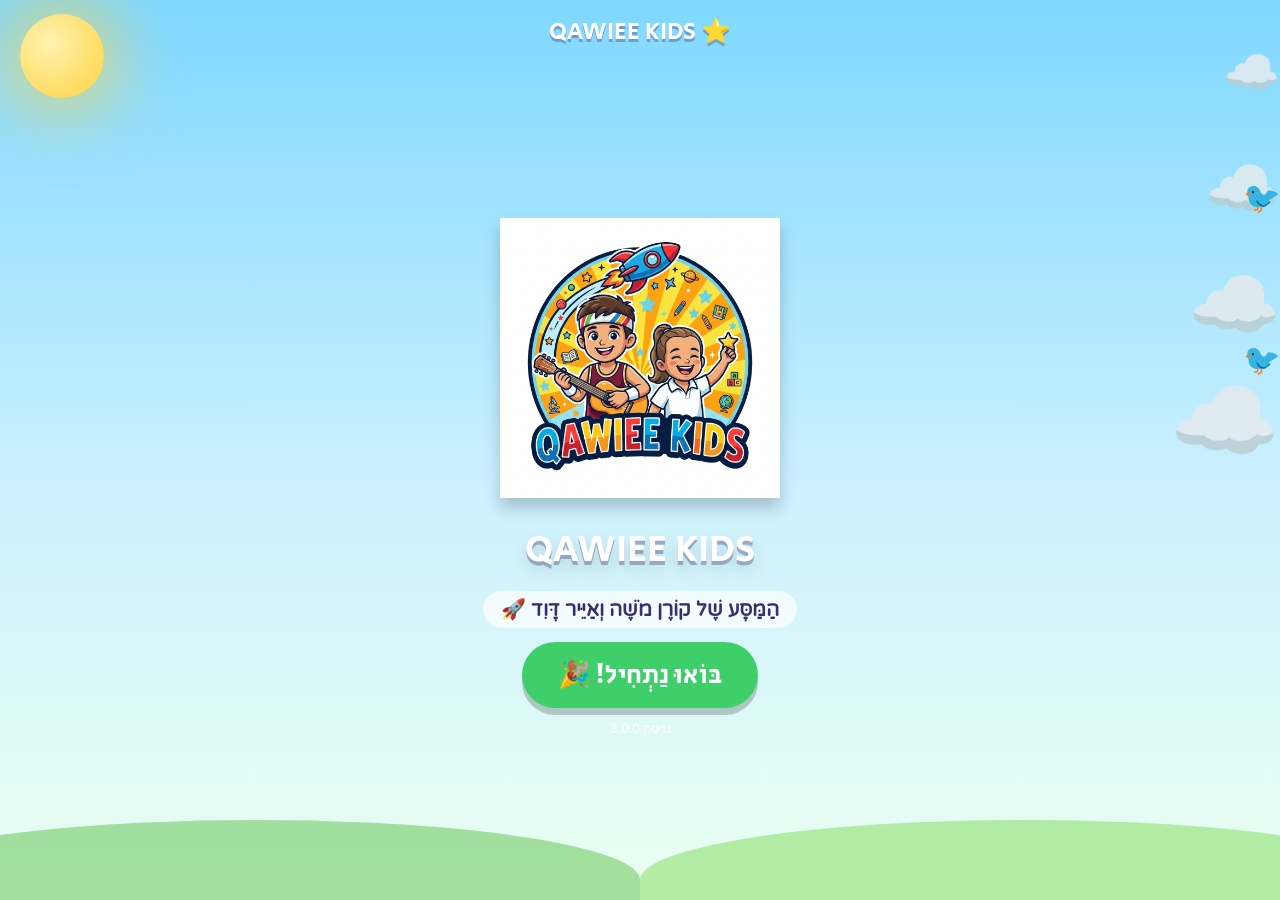
==== commit b39938b6: "Fix Hebrew layout direction in word display and add prominent update button on home screen" ====
--- a/app/src/main/assets/index.html
+++ b/app/src/main/assets/index.html
@@ -30,7 +30,7 @@
 <meta name="viewport" content="width=device-width, initial-scale=1.0, maximum-scale=1.0, user-scalable=no, viewport-fit=cover">
 <meta name="mobile-web-app-capable" content="yes">
 <meta name="theme-color" content="#5b8def">
-<title>כוכב הלמידה 3.0 ⭐ קורן משה & אייר דוד</title>
+<title>QAWIEE KIDS</title>
 <link rel="preconnect" href="https://fonts.googleapis.com">
 <link href="https://fonts.googleapis.com/css2?family=Varela+Round&family=Secular+One&family=Fredoka:wght@500;700&display=swap" rel="stylesheet">
 <style>
@@ -201,7 +201,7 @@
 .answer-slot{margin:0 auto;width:clamp(110px,16vw,140px);height:clamp(110px,16vw,140px);font-family:'Secular One',sans-serif;font-size:60px}
 
 /* קריאה */
-.word-display{display:flex;flex-direction:row-reverse;justify-content:center;align-items:center;gap:10px;direction:rtl;flex-wrap:wrap}
+.word-display{display:flex;flex-direction:row;justify-content:center;align-items:center;gap:10px;direction:rtl;flex-wrap:wrap}
 .word-display.ltr{direction:ltr;flex-direction:row}
 .word-pic{font-size:clamp(80px,13vw,130px);filter:drop-shadow(0 5px 4px rgba(0,0,0,.18))}
 .letter-box{font-family:'Secular One',sans-serif;font-size:clamp(45px,8vw,70px);background:#fff;border-radius:20px;width:clamp(80px,11vw,105px);height:clamp(80px,11vw,105px);display:flex;align-items:center;justify-content:center;box-shadow:var(--shadow)}
@@ -289,7 +289,7 @@
     <button class="btn-ico" id="homeBtn" aria-label="חזרה">🏠</button>
     <div class="pill" id="profilePill"><span id="hudAvatar">🦊</span><span id="hudName"></span></div>
   </div>
-  <div class="brand">⭐ כּוֹכַב הַלְּמִידָה</div>
+  <div class="brand">⭐ QAWIEE KIDS</div>
   <div class="hud">
     <button class="btn-ico" id="ttsBtn" aria-label="הקראה אוטומטית">🔇</button>
     <div class="pill" id="starPill" style="display:none"><span class="s">⭐</span><span id="starCount">0</span></div>
@@ -299,8 +299,8 @@
 <main>
   <!-- ספלאש -->
   <section class="screen active" id="splash">
-    <div class="logo-star">🌟</div>
-    <div class="logo-title">כּוֹכַב הַלְּמִידָה</div>
+    <img src="assets/qawiee_kids_logo.png" alt="QAWIEE KIDS" style="width:280px;height:auto;max-width:80%;animation:logoFloat 2.6s ease-in-out infinite;filter:drop-shadow(0 10px 8px rgba(0,0,0,.2))">
+    <div class="logo-title" style="font-size: 38px; margin-top: 10px;">QAWIEE KIDS</div>
     <div class="logo-sub">הַמַּסָּע שֶׁל קוֹרֶן מֹשֶׁה וְאַיֵּיר דָּוִד 🚀</div>
     <button class="big-btn green" id="startBtn">בּוֹאוּ נַתְחִיל! 🎉</button>
     <div class="ver-tag" id="verTag"></div>
@@ -343,6 +343,9 @@
         <div class="lvl-bar"><div class="lvl-fill" id="lvlFill"></div></div>
       </div>
       <button class="upd-btn" id="updBtn" title="בדיקת עדכונים">🔄</button>
+    </div>
+    <div style="display:flex; justify-content:center; margin: 4px auto 12px; max-width:760px; width:100%;">
+      <button class="big-btn blue" id="updBtnBig" style="font-size: clamp(16px, 3vw, 20px); padding: 12px 28px; width: 100%;">🔄 עִדְכּוּן גִּרְסָה וּשְׁאֵלוֹת מֵהַ-GitHub</button>
     </div>
     <div class="menu-grid" id="menuGrid"></div>
   </section>
@@ -760,6 +763,7 @@
    עדכוני גרסה ומאגר שאלות מרחוק (GitHub)
    ============================================================ */
 $('#updBtn').addEventListener('click',checkUpdates);
+if($('#updBtnBig')) $('#updBtnBig').addEventListener('click',checkUpdates);
 async function checkUpdates(){
   let url=localStorage.getItem('kls2_updateUrl')||'https://raw.githubusercontent.com/dorbhm/KidsStudy/main/version.json';
   try{
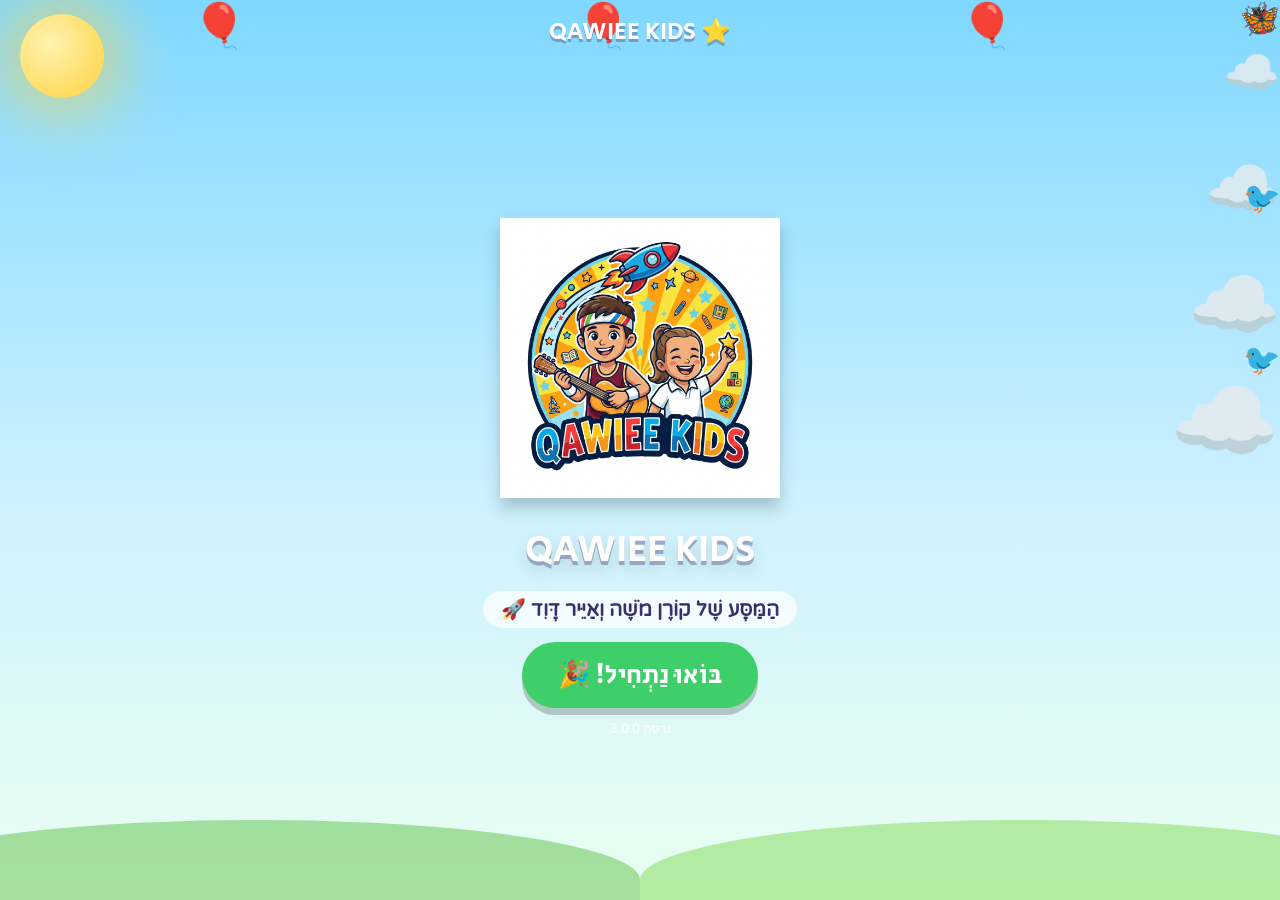
==== commit 55d925fa: "Build final QAWIEE KIDS APK with updated audio chimes, background balloon/butterfly animations, safe" ====
--- a/app/src/main/assets/index.html
+++ b/app/src/main/assets/index.html
@@ -63,6 +63,48 @@
 .hill.h2{right:-10vw}.hill.h1{left:-10vw;background:#5ec24a}
 .bird{position:absolute;font-size:30px;animation:drift linear infinite}
 
+/* ---------- הנפשות נושמות ורקע תוסס ---------- */
+.mcard, .pcard, .form-card {
+  animation: breathing 4s ease-in-out infinite;
+}
+.mcard:nth-child(even) {
+  animation-delay: 1.5s;
+}
+.pcard:nth-child(even) {
+  animation-delay: 2s;
+}
+@keyframes breathing {
+  0%, 100% { transform: scale(1); }
+  50% { transform: scale(1.025); }
+}
+
+.balloon {
+  position: absolute;
+  font-size: 44px;
+  animation: floatUp linear infinite;
+  z-index: 1;
+}
+@keyframes floatUp {
+  0% { transform: translateY(110vh) translateX(0) rotate(0deg); opacity: 0; }
+  10% { opacity: 0.8; }
+  90% { opacity: 0.8; }
+  100% { transform: translateY(-20vh) translateX(40px) rotate(15deg); opacity: 0; }
+}
+
+.butterfly {
+  position: absolute;
+  font-size: 32px;
+  animation: flutter linear infinite;
+  z-index: 1;
+}
+@keyframes flutter {
+  0% { transform: translate(-10vw, 50vh) scale(1) rotate(0deg); }
+  25% { transform: translate(25vw, 25vh) scale(1.1) rotate(15deg); }
+  50% { transform: translate(55vw, 45vh) scale(0.9) rotate(-10deg); }
+  75% { transform: translate(80vw, 20vh) scale(1.05) rotate(20deg); }
+  100% { transform: translate(115vw, 35vh) scale(1) rotate(0deg); }
+}
+
 /* ---------- כותרת ---------- */
 header{position:relative;z-index:5;display:flex;align-items:center;justify-content:space-between;padding:8px 14px;gap:8px;min-height:62px}
 .brand{font-family:'Secular One',sans-serif;font-size:clamp(16px,3.2vw,24px);color:#fff;text-shadow:0 3px 0 rgba(58,46,110,.35)}
@@ -356,7 +398,11 @@
       <button class="speak-btn" id="speakBtn" aria-label="הקראה">🔊</button>
       <div class="prompt" id="prompt"></div>
     </div>
-    <div class="dots" id="dots"></div>
+    <div class="dots-row" style="display:flex; justify-content:center; align-items:center; gap:20px; margin: 8px 0;">
+      <button class="btn-ico" id="prevRoundBtn" style="font-size:20px; width:44px; height:44px; display:flex; align-items:center; justify-content:center;" title="שאלה קודמת">◀️</button>
+      <div class="dots" id="dots" style="margin:0;"></div>
+      <button class="btn-ico" id="nextRoundBtn" style="font-size:20px; width:44px; height:44px; display:flex; align-items:center; justify-content:center;" title="שאלה הבאה">▶️</button>
+    </div>
     <div class="stage" id="stage"></div>
   </section>
 
@@ -447,10 +493,40 @@
   g.gain.exponentialRampToValueAtTime(.001,t+dur);
   o.start(t);o.stop(t+dur+.05);
 }
-const sndGood=()=>{[523,659,784].forEach((f,i)=>tone(f,i*.09,.25,'triangle'));};
-const sndBad =()=>{tone(220,0,.2,'sawtooth',.12);tone(180,.12,.25,'sawtooth',.12);};
-const sndWin =()=>{[523,659,784,1047,784,1047].forEach((f,i)=>tone(f,i*.13,.3,'triangle',.3));};
-const sndPop =()=>tone(880,0,.08,'sine',.15);
+const sndGood=()=>{
+  const notes=[523.25, 659.25, 784.00, 1046.50];
+  notes.forEach((f,i)=>{
+    tone(f,i*.08,.3,'triangle',.2);
+    tone(f*1.005,i*.08,.3,'sine',.1);
+  });
+};
+const sndBad =()=>{
+  const c=ac(),o=c.createOscillator(),g=c.createGain();
+  o.type='triangle';
+  o.frequency.setValueAtTime(220, c.currentTime);
+  o.frequency.exponentialRampToValueAtTime(110, c.currentTime+0.25);
+  o.connect(g);g.connect(c.destination);
+  g.gain.setValueAtTime(0.2, c.currentTime);
+  g.gain.exponentialRampToValueAtTime(0.001, c.currentTime+0.25);
+  o.start();o.stop(c.currentTime+0.3);
+};
+const sndWin =()=>{
+  const notes=[523.25, 659.25, 784.00, 1046.50, 1318.51, 1567.98];
+  notes.forEach((f,i)=>{
+    tone(f,i*.10,.4,'triangle',0.2);
+    tone(f*1.5,i*.10,.4,'sine',0.1);
+  });
+};
+const sndPop =()=>{
+  const c=ac(),o=c.createOscillator(),g=c.createGain();
+  o.type='sine';
+  o.frequency.setValueAtTime(400, c.currentTime);
+  o.frequency.exponentialRampToValueAtTime(1200, c.currentTime+0.08);
+  o.connect(g);g.connect(c.destination);
+  g.gain.setValueAtTime(0.15, c.currentTime);
+  g.gain.exponentialRampToValueAtTime(0.001, c.currentTime+0.08);
+  o.start();o.stop(c.currentTime+0.1);
+};
 const sndFlip=()=>tone(660,0,.07,'sine',.12);
 
 /* ============================================================
@@ -458,24 +534,27 @@
    ============================================================ */
 const VOICES={he:null,en:null};
 function pickVoices(){
-  const vs=speechSynthesis.getVoices();
-  const he=vs.filter(v=>/^(he|iw)/i.test(v.lang));
-  /* עדיפות: קולות Google/Natural/Online — מבטאים עברית הרבה יותר טוב */
-  VOICES.he=he.find(v=>/google/i.test(v.name))
-          ||he.find(v=>/natural|online|neural/i.test(v.name))
-          ||he[0]||null;
-  const en=vs.filter(v=>/^en(-US|-GB)?/i.test(v.lang));
-  VOICES.en=en.find(v=>/google us english/i.test(v.name))
-          ||en.find(v=>/google/i.test(v.name))
-          ||en.find(v=>/natural|online|neural/i.test(v.name))
-          ||en[0]||null;
-}
-try{pickVoices();speechSynthesis.onvoiceschanged=pickVoices;}catch(e){}
+  try {
+    if (typeof speechSynthesis === 'undefined' || !speechSynthesis.getVoices) return;
+    const vs=speechSynthesis.getVoices();
+    const he=vs.filter(v=>/^(he|iw)/i.test(v.lang));
+    VOICES.he=he.find(v=>/google/i.test(v.name))
+            ||he.find(v=>/natural|online|neural/i.test(v.name))
+            ||he[0]||null;
+    const en=vs.filter(v=>/^en(-US|-GB)?/i.test(v.lang));
+    VOICES.en=en.find(v=>/google us english/i.test(v.name))
+            ||en.find(v=>/google/i.test(v.name))
+            ||en.find(v=>/natural|online|neural/i.test(v.name))
+            ||en[0]||null;
+  } catch(e) {}
+}
+try{if (typeof speechSynthesis !== 'undefined') { pickVoices(); speechSynthesis.onvoiceschanged=pickVoices; }}catch(e){}
 function ttsOn(){return !!(P&&P.tts);}
 /* force=true ← לחיצה ידנית על 🔊 תמיד מקריאה */
 function speak(text,lang='he-IL',force=false){
   if(!force&&!ttsOn())return;
   try{
+    if (typeof speechSynthesis === 'undefined') return;
     speechSynthesis.cancel();
     const u=new SpeechSynthesisUtterance(stripNikud(text));
     u.lang=lang;
@@ -493,7 +572,11 @@
 $('#ttsBtn').addEventListener('click',()=>{
   if(!P)return;
   P.tts=!P.tts;saveDB();renderTtsBtn();sndPop();
-  if(P.tts)speak('ההקראה פועלת!','he-IL',true);else speechSynthesis.cancel();
+  try {
+    if (typeof speechSynthesis !== 'undefined') {
+      if(P.tts)speak('הַהַקְרָאָה פּוֹעֶלֶת!','he-IL',true);else speechSynthesis.cancel();
+    }
+  } catch(e) {}
 });
 function renderTtsBtn(){
   const b=$('#ttsBtn');
@@ -561,6 +644,22 @@
     b.style.top=(20+i*18)+'%';b.style.animationDuration=(26+i*12)+'s';
     b.style.animationDelay=(-i*9)+'s';bg.appendChild(b);
   }
+  // Add balloons
+  for(let i=0;i<3;i++){
+    const bal=el('div','balloon',rnd(['🎈','🎈','🎈']));
+    bal.style.left=(15+i*30)+'%';
+    bal.style.animationDuration=(18+i*8)+'s';
+    bal.style.animationDelay=(-i*6)+'s';
+    bg.appendChild(bal);
+  }
+  // Add butterflies and insects
+  const forestFriends=['🦋','🦋','🐝','🐞'];
+  for(let i=0;i<3;i++){
+    const bf=el('div','butterfly',rnd(forestFriends));
+    bf.style.animationDuration=(22+i*10)+'s';
+    bf.style.animationDelay=(-i*8)+'s';
+    bg.appendChild(bf);
+  }
 })();
 
 /* ============================================================
@@ -575,7 +674,22 @@
   $('#ttsBtn').style.display=(P&&(name==='home'||name==='game'))?'block':'none';
   $('#starPill').style.display=P?'flex':'none';
 }
-$('#homeBtn').addEventListener('click',()=>{speechSynthesis.cancel();goHome();});
+$('#homeBtn').addEventListener('click',()=>{
+  try { if (typeof speechSynthesis !== 'undefined') speechSynthesis.cancel(); } catch(e) {}
+  goHome();
+});
+$('#prevRoundBtn').addEventListener('click', () => {
+  if (round > 0) {
+    round--;
+    nextRound();
+  }
+});
+$('#nextRoundBtn').addEventListener('click', () => {
+  if (round < totalRounds - 1) {
+    round++;
+    nextRound();
+  }
+});
 $('#menuBtn').addEventListener('click',goHome);
 $('#againBtn').addEventListener('click',()=>startGame(currentGame));
 $('#profilePill').addEventListener('click',()=>{renderProfiles();show('profiles');});
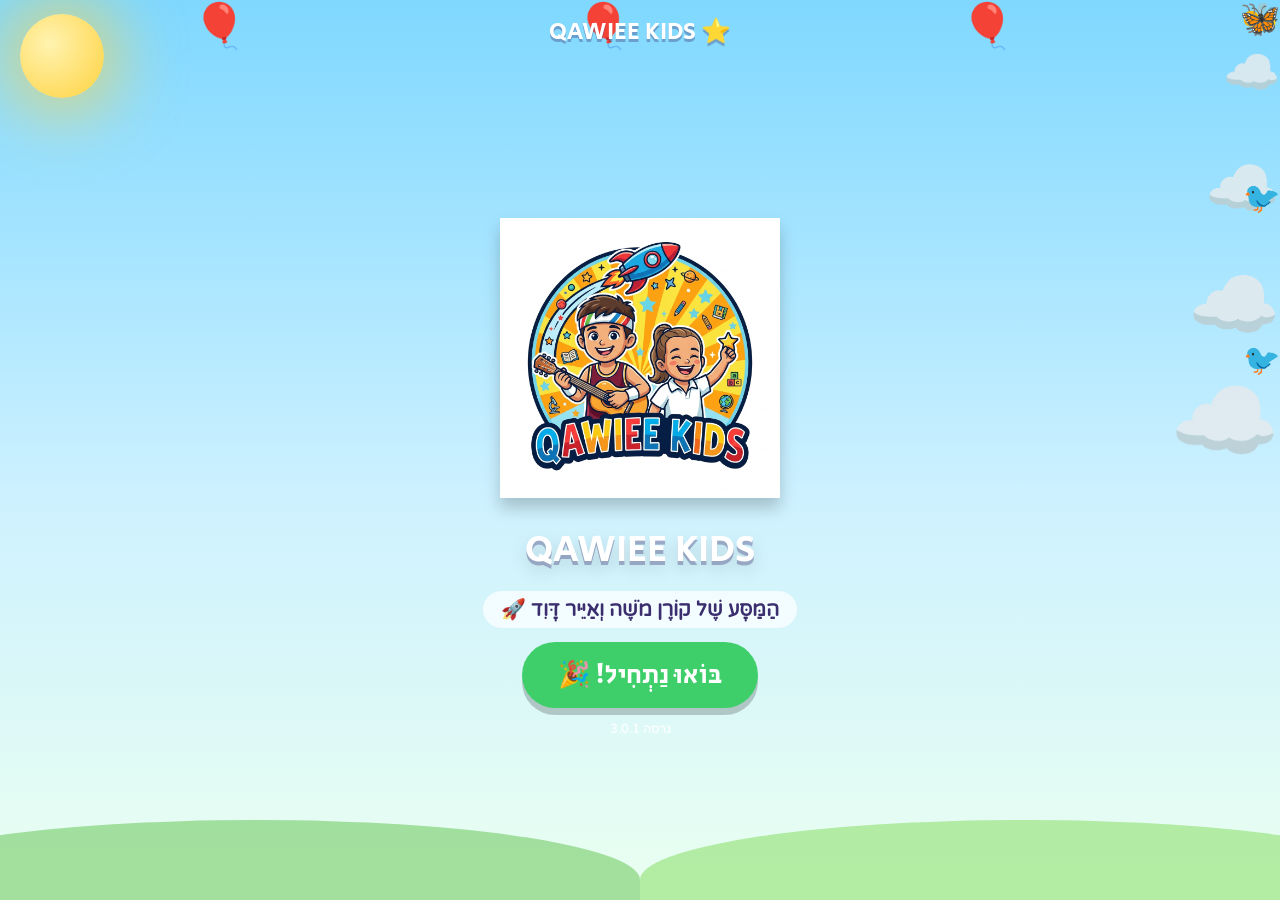
==== commit 627bdc1b: "Fix Hebrew Nikud in letter completion and fix Git update URL (v3.0.1)" ====
--- a/app/src/main/assets/index.html
+++ b/app/src/main/assets/index.html
@@ -6,7 +6,7 @@
   try {
     const saved = JSON.parse(localStorage.getItem('kls2_localHtml'));
     if (saved && saved.version && saved.html) {
-      const currentVer = '3.0.0';
+      const currentVer = '3.0.1';
       const pa = saved.version.split('.').map(Number);
       const pb = currentVer.split('.').map(Number);
       let isNewer = false;
@@ -427,7 +427,7 @@
    פרופילים | קושי לפי גיל | עברית + אנגלית | עדכונים מרחוק
    ============================================================ */
 'use strict';
-const APP_VERSION='3.0.0';
+const APP_VERSION='3.0.1';
 
 const $=s=>document.querySelector(s);
 const stage=$('#stage'), promptEl=$('#prompt'), dotsEl=$('#dots');
@@ -436,6 +436,15 @@
 const rnd=a=>a[Math.floor(Math.random()*a.length)];
 const el=(tag,cls,html)=>{const e=document.createElement(tag);if(cls)e.className=cls;if(html!=null)e.innerHTML=html;return e;};
 const stripNikud=t=>t.replace(/[֑-ׇ]/g,'');
+const splitHebrew=word=>{
+  try {
+    if (typeof Intl !== 'undefined' && Intl.Segmenter) {
+      const segmenter = new Intl.Segmenter('he', { granularity: 'grapheme' });
+      return Array.from(segmenter.segment(word)).map(s => s.segment);
+    }
+  } catch(e) {}
+  return word.split('');
+};
 $('#verTag').textContent='גרסה '+APP_VERSION;
 
 /* ============================================================
@@ -887,7 +896,7 @@
     let updatedHtml = false;
     if(j.version&&j.version!==APP_VERSION){
       if(confirm('🎉 נמצאה גרסה חדשה: '+j.version+' (אצלך: '+APP_VERSION+')\nהאם ברצונך לעדכן את האפליקציה?')){
-        const htmlUrl = url.replace('version.json', 'index.html');
+        const htmlUrl = url.replace('version.json', 'app/src/main/assets/index.html');
         const htmlRes = await fetch(htmlUrl+'?t='+Date.now());
         if(htmlRes.ok){
           const htmlText = await htmlRes.text();
@@ -1244,24 +1253,37 @@
   reading(){
     const t=tier();
     const w=rnd(WORDS[t]);
-    const pos=t===1?0:(t===2?w.w.length-1:1+Math.floor(Math.random()*(w.w.length-2)));
-    const missing=w.w[pos];
+    const graphemes = splitHebrew(w.say);
+    const pos=t===1?0:(t===2?graphemes.length-1:1+Math.floor(Math.random()*(graphemes.length-2)));
+    const missing=graphemes[pos];
+    const vowels=missing.slice(1);
     setPrompt('אֵיזוֹ אוֹת חֲסֵרָה?',f=>speak('איזו אות חסרה במילה '+w.say+'?','he-IL',f));
     const disp=el('div','word-display');
     disp.appendChild(el('div','word-pic',w.pic));
-    w.w.split('').forEach((ch,i)=>{
+    graphemes.forEach((ch,i)=>{
       if(i===pos){
         const slot=el('div','letter-box letter-slot dz','');
-        slot.dataset.key=ch;disp.appendChild(slot);
+        slot.dataset.key=ch;
+        disp.appendChild(slot);
       }else disp.appendChild(el('div','letter-box',ch));
     });
     const opts=new Set([missing]);
-    while(opts.size<3)opts.add(rnd(HEB_LETTERS));
+    while(opts.size<3){
+      const dist=rnd(HEB_LETTERS);
+      opts.add(dist+vowels);
+    }
     const row=el('div','row');
     shuffle([...opts]).forEach(L=>{
       const c=el('div','letter-chip',L);
       makeDraggable(c,(zone,elem,ev)=>{
-        if(zone.dataset.key===L){snapInto(zone,elem);good(ev);speak(w.say+'!');roundDone(ev);return true;}
+        if(zone.dataset.key===L){
+          elem.textContent = L;
+          snapInto(zone,elem);
+          good(ev);
+          speak(w.say+'!');
+          roundDone(ev);
+          return true;
+        }
         bad(ev);return false;
       });
       row.appendChild(c);
@@ -1275,23 +1297,30 @@
     setPrompt('בְּנֵה אֶת הַמִּלָּה!',f=>speak('בנה את המילה '+w.say,'he-IL',f));
     const disp=el('div','word-display');
     disp.appendChild(el('div','word-pic',w.pic));
-    const letters=w.w.split('');
+    const graphemes=splitHebrew(w.say);
     let nextIdx=0,doneCnt=0;
-    letters.forEach((ch,i)=>{
+    graphemes.forEach((ch,i)=>{
       const slot=el('div','letter-box letter-slot dz','');
       slot.dataset.pos=i;disp.appendChild(slot);
     });
-    const chips=letters.slice();
-    if(t===3)chips.push(rnd(HEB_LETTERS.filter(l=>!letters.includes(l))));
+    const chips=graphemes.slice();
+    if(t===3){
+      const cleanWord=stripNikud(w.say);
+      const distLetter=rnd(HEB_LETTERS.filter(l=>!cleanWord.includes(l)));
+      const randGrapheme=rnd(graphemes);
+      const vowels=randGrapheme.slice(1);
+      chips.push(distLetter+vowels);
+    }
     const row=el('div','row');
     shuffle(chips.map((ch,i)=>({ch,uid:i}))).forEach(({ch})=>{
       const c=el('div','letter-chip',ch);
       makeDraggable(c,(zone,elem,ev)=>{
         const p=+zone.dataset.pos;
-        if(letters[p]===ch&&p===nextIdx){
+        if(graphemes[p]===ch&&p===nextIdx){
+          elem.textContent = graphemes[p];
           snapInto(zone,elem);good(ev);sndPop();
-          speak(ch);nextIdx++;doneCnt++;
-          if(doneCnt===letters.length){speak(w.say+'! איזה יופי!');roundDone(ev);}
+          speak(stripNikud(ch));nextIdx++;doneCnt++;
+          if(doneCnt===graphemes.length){speak(w.say+'! איזה יופי!');roundDone(ev);}
           return true;
         }
         bad(ev);return false;
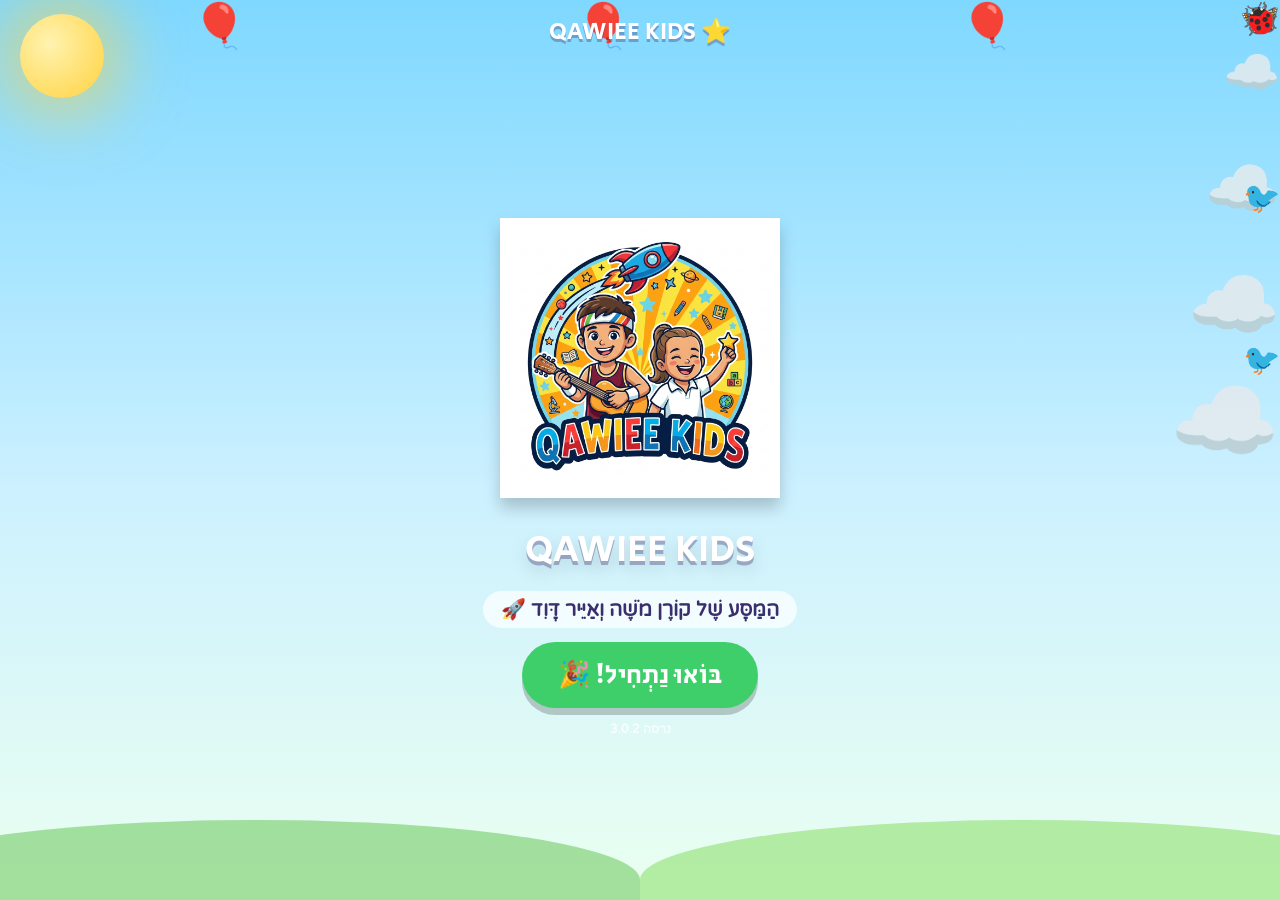
==== commit 5e62124f: "Reposition and enlarge navigation skip buttons to sides (v3.0.2)" ====
--- a/app/src/main/assets/index.html
+++ b/app/src/main/assets/index.html
@@ -6,7 +6,7 @@
   try {
     const saved = JSON.parse(localStorage.getItem('kls2_localHtml'));
     if (saved && saved.version && saved.html) {
-      const currentVer = '3.0.1';
+      const currentVer = '3.0.2';
       const pa = saved.version.split('.').map(Number);
       const pb = currentVer.split('.').map(Number);
       let isNewer = false;
@@ -313,6 +313,35 @@
   100%{transform:translateY(-50px) scale(.85);opacity:0}
 }
 
+.nav-btn {
+  position: absolute;
+  top: 55%;
+  transform: translateY(-50%);
+  width: clamp(60px, 10vw, 76px);
+  height: clamp(60px, 10vw, 76px);
+  font-size: clamp(28px, 4.5vw, 36px);
+  border-radius: 50%;
+  background: #fff;
+  border: 4px solid var(--violet);
+  box-shadow: var(--shadow);
+  display: flex;
+  align-items: center;
+  justify-content: center;
+  cursor: pointer;
+  z-index: 100;
+  transition: transform 0.1s, background 0.1s;
+}
+.nav-btn:active {
+  transform: translateY(-50%) scale(0.9);
+  background: #f3efff;
+}
+.nav-btn.prev {
+  left: 12px;
+}
+.nav-btn.next {
+  right: 12px;
+}
+
 @media (max-height:520px){
   .sun{width:50px;height:50px}
   header{min-height:50px;padding:5px 12px}
@@ -399,11 +428,11 @@
       <div class="prompt" id="prompt"></div>
     </div>
     <div class="dots-row" style="display:flex; justify-content:center; align-items:center; gap:20px; margin: 8px 0;">
-      <button class="btn-ico" id="prevRoundBtn" style="font-size:20px; width:44px; height:44px; display:flex; align-items:center; justify-content:center;" title="שאלה קודמת">◀️</button>
       <div class="dots" id="dots" style="margin:0;"></div>
-      <button class="btn-ico" id="nextRoundBtn" style="font-size:20px; width:44px; height:44px; display:flex; align-items:center; justify-content:center;" title="שאלה הבאה">▶️</button>
     </div>
     <div class="stage" id="stage"></div>
+    <button class="nav-btn prev" id="prevRoundBtn" title="שאלה קודמת">◀️</button>
+    <button class="nav-btn next" id="nextRoundBtn" title="שאלה הבאה">▶️</button>
   </section>
 
   <!-- חגיגה -->
@@ -427,7 +456,7 @@
    פרופילים | קושי לפי גיל | עברית + אנגלית | עדכונים מרחוק
    ============================================================ */
 'use strict';
-const APP_VERSION='3.0.1';
+const APP_VERSION='3.0.2';
 
 const $=s=>document.querySelector(s);
 const stage=$('#stage'), promptEl=$('#prompt'), dotsEl=$('#dots');
